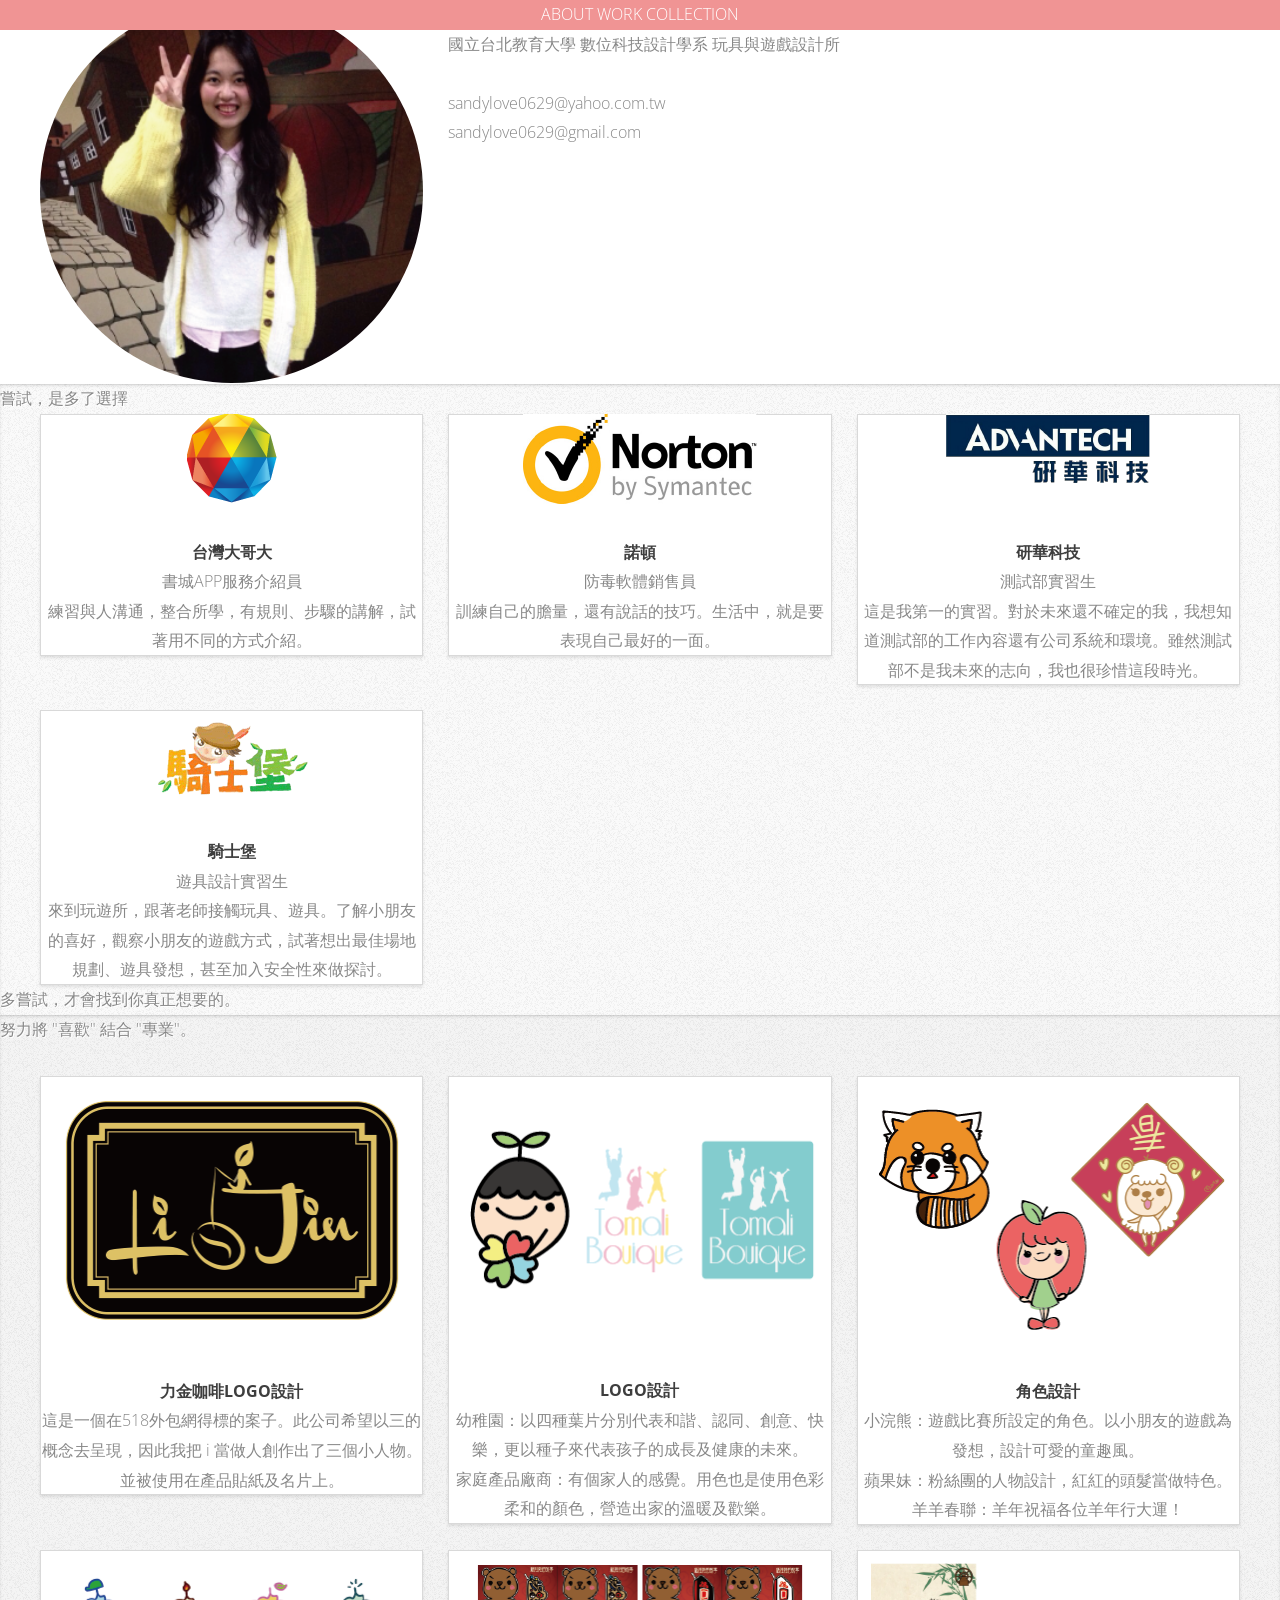
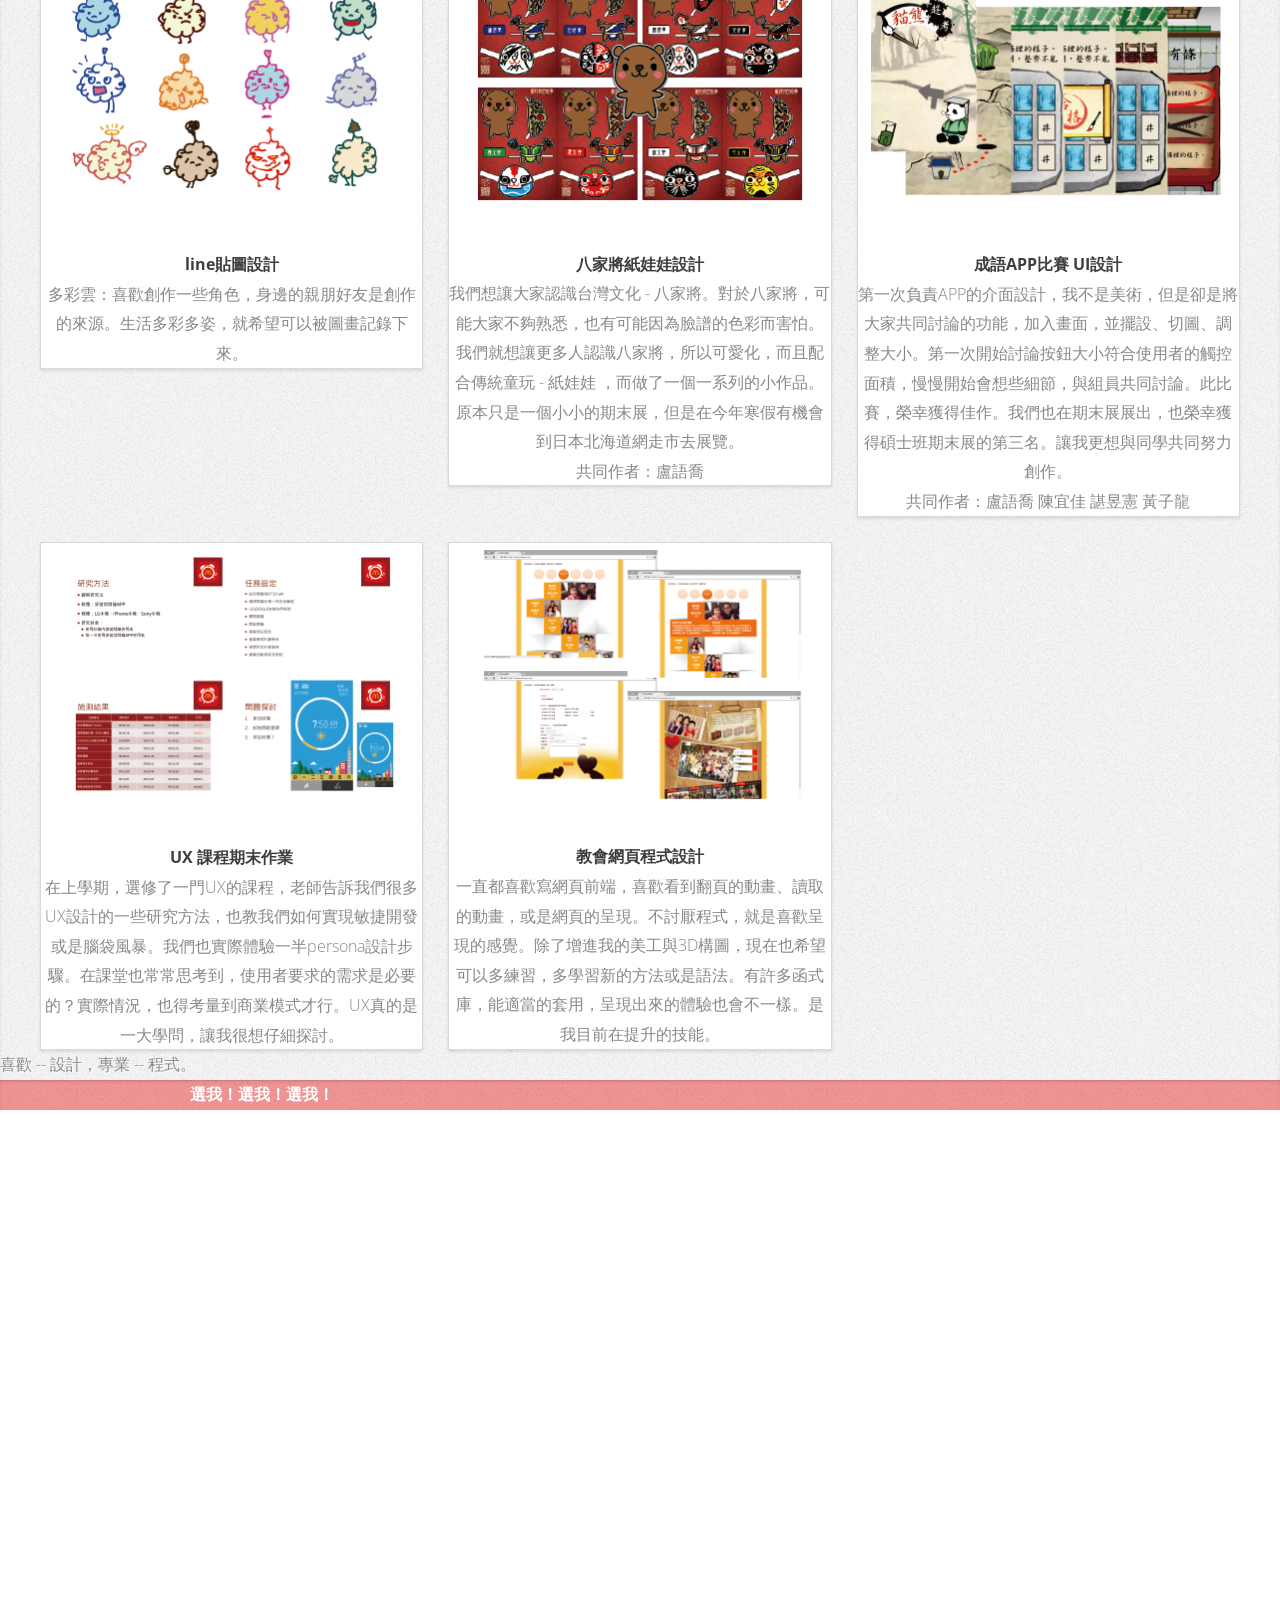
==== index.html @ 8aa45ee3 "ADD" ====
<!DOCTYPE HTML>
<!--
	Miniport by HTML5 UP
	html5up.net | @n33co
	Free for personal and commercial use under the CCA 3.0 license (html5up.net/license)
-->
<html>
	<head>
		<title>Miniport by HTML5 UP</title>
		<meta http-equiv="content-type" content="text/html; charset=utf-8" />
		<meta name="description" content="" />
		<meta name="keywords" content="" />
		<!--[if lte IE 8]><script src="css/ie/html5shiv.js"></script><![endif]-->
		<script src="js/jquery.min.js"></script>
		<script src="js/jquery.scrolly.min.js"></script>
		<script src="js/skel.min.js"></script>
		<script src="js/init.js"></script>
		<noscript>
			<link rel="stylesheet" href="css/skel.css" />
			<link rel="stylesheet" href="css/style.css" />
			<link rel="stylesheet" href="css/style-desktop.css" />
		</noscript>
		<!--[if lte IE 8]><link rel="stylesheet" href="css/ie/v8.css" /><![endif]-->
		<!--[if lte IE 9]><link rel="stylesheet" href="css/ie/v9.css" /><![endif]-->
	</head>
	<body>

		<!-- Nav -->
			<nav id="nav">
				<ul class="container">
					<li><a href="#top">ABOUT</a></li>
					<li><a href="#work">WORK</a></li>
					<li><a href="#portfolio">COLLECTION</a></li>
					<!--<li><a href="#contact">CONTACT</a></li>-->
				</ul>
			</nav>

		<!-- Home -->
			<div class="wrapper style1 first">
				<article class="container" id="top">
					<div class="row">
						<div class="4u">
							<span class="image fit"><img src="images/milky-01-01.png" alt="" /></span>
						</div>
						<div class="8u">
							<header>
								<h1 style="color:#F09494"> <strong style="color:#F09494">葉宣妤</strong> Milky</h1>
                                <p>國立台北教育大學 數位科技設計學系 玩具與遊戲設計所<br><br>sandylove0629@yahoo.com.tw<br>sandylove0629@gmail.com</p>
							</header>
							
							
						</div>
					</div>
				</article>
			</div>

		<!-- Work -->
			<div class="wrapper style2">
				<article id="work">
					<header>
                        嘗試，是多了選擇	
					</header>
					<div class="container">
						<div class="row">
							<div class="4u">
								<section class="box style1">
									<span class="icon featured"><img src="images/tm_logo.png"></span>
									<h3>台灣大哥大</h3>
									<p>書城APP服務介紹員<br>
                                    練習與人溝通，整合所學，有規則、步驟的講解，試著用不同的方式介紹。</p>
								</section>
							</div>
							<div class="4u">
								<section class="box style1">
									<span class="icon featured"><img src="images/nt_logo.png"></span>
									<h3>諾頓</h3>
									<p>防毒軟體銷售員<br>訓練自己的膽量，還有說話的技巧。生活中，就是要表現自己最好的一面。</p>
								</section>
							</div>
							<div class="4u">
								<section class="box style1">
									<span class="icon featured "><img src="images/ad_logo.png"></span>
									<h3>研華科技</h3>
									<p>測試部實習生<br>這是我第一的實習。對於未來還不確定的我，我想知道測試部的工作內容還有公司系統和環境。雖然測試部不是我未來的志向，我也很珍惜這段時光。</p>
								</section>
							</div>
                            <div class="4u">
								<section class="box style1">
									<span class="icon featured "><img src="images/cs_logo.png"></span>
									<h3>騎士堡</h3>
									<p>遊具設計實習生<br>來到玩遊所，跟著老師接觸玩具、遊具。了解小朋友的喜好，觀察小朋友的遊戲方式，試著想出最佳場地規劃、遊具發想，甚至加入安全性來做探討。</p>
								</section>
							</div>
						</div>
					</div>
					<footer>
                        多嘗試，才會找到你真正想要的。
					</footer>
				</article>
			</div>

		<!-- Portfolio -->
			<div class="wrapper style3">
				<article id="portfolio">
					<header>
						<p>努力將 "喜歡" 結合 "專業"。</p>
					</header>
					<div class="container">
						<div class="row">
							<div class="4u">
								<article class="box style2">
									<a class="image featured"><img src="images/web-01.png" alt="" /></a>
									<h3><a>力金咖啡LOGO設計</a></h3>
									<p>這是一個在518外包網得標的案子。此公司希望以三的概念去呈現，因此我把 i 當做人創作出了三個小人物。並被使用在產品貼紙及名片上。</p>
								</article>
							</div>
							<div class="4u">
								<article class="box style2">
									<a class="image featured"><img src="images/web-02.png" alt="" /></a>
									<h3><a>LOGO設計</a></h3>
									<p>幼稚園：以四種葉片分別代表和諧、認同、創意、快樂，更以種子來代表孩子的成長及健康的未來。<br>家庭產品廠商：有個家人的感覺。用色也是使用色彩柔和的顏色，營造出家的溫暖及歡樂。</p>
								</article>
							</div>
							<div class="4u">
								<article class="box style2">
									<a class="image featured"><img src="images/web-03.png" alt="" /></a>
									<h3><a>角色設計</a></h3>
									<p>小浣熊：遊戲比賽所設定的角色。以小朋友的遊戲為發想，設計可愛的童趣風。<br>蘋果妹：粉絲團的人物設計，紅紅的頭髮當做特色。<br>羊羊春聯：羊年祝福各位羊年行大運！</p>
								</article>
							</div>
						</div>
						<div class="row">
							<div class="4u">
								<article class="box style2">
									<a class="image featured"><img src="images/web-04.png" alt="" /></a>
									<h3><a>line貼圖設計</a></h3>
									<p>多彩雲：喜歡創作一些角色，身邊的親朋好友是創作的來源。生活多彩多姿，就希望可以被圖畫記錄下來。
</p>
								</article>
							</div>
							<div class="4u">
								<article class="box style2">
									<a class="image featured"><img src="images/web-05.png" alt="" /></a>
									<h3><a>八家將紙娃娃設計</a></h3>
									<p>我們想讓大家認識台灣文化 - 八家將。對於八家將，可能大家不夠熟悉，也有可能因為臉譜的色彩而害怕。我們就想讓更多人認識八家將，所以可愛化，而且配合傳統童玩 - 紙娃娃	，而做了一個一系列的小作品。原本只是一個小小的期末展，但是在今年寒假有機會到日本北海道網走市去展覽。<br>共同作者：盧語喬</p>
								</article>
							</div>
							<div class="4u">
								<article class="box style2">
									<a class="image featured"><img src="images/web-06.png" alt="" /></a>
									<h3><a>成語APP比賽 UI設計</a></h3>
									<p>第一次負責APP的介面設計，我不是美術，但是卻是將大家共同討論的功能，加入畫面，並擺設、切圖、調整大小。第一次開始討論按鈕大小符合使用者的觸控面積，慢慢開始會想些細節，與組員共同討論。此比賽，榮幸獲得佳作。我們也在期末展展出，也榮幸獲得碩士班期末展的第三名。讓我更想與同學共同努力創作。<br>共同作者：盧語喬 陳宜佳 諶昱憲 黃子龍</p>
								</article>
							</div>
                            <div class="4u">
								<article class="box style2">
									<a class="image featured"><img src="images/web-07.png" alt="" /></a>
									<h3><a>UX 課程期末作業</a></h3>
									<p>在上學期，選修了一門UX的課程，老師告訴我們很多UX設計的一些研究方法，也教我們如何實現敏捷開發或是腦袋風暴。我們也實際體驗一半persona設計步驟。在課堂也常常思考到，使用者要求的需求是必要的？實際情況，也得考量到商業模式才行。UX真的是一大學問，讓我很想仔細探討。</p>
								</article>
							</div>
                            <div class="4u">
								<article class="box style2">
									<a class="image featured"><img src="images/web-08.png" alt="" /></a>
									<h3><a>教會網頁程式設計</a></h3>
									<p>一直都喜歡寫網頁前端，喜歡看到翻頁的動畫、讀取的動畫，或是網頁的呈現。不討厭程式，就是喜歡呈現的感覺。除了增進我的美工與3D構圖，現在也希望可以多練習，多學習新的方法或是語法。有許多函式庫，能適當的套用，呈現出來的體驗也會不一樣。是我目前在提升的技能。</p>
								</article>
							</div>
						</div>
					</div>
					<footer>
						喜歡 -- 設計，專業 -- 程式。<br>
					</footer>
				</article>
			</div>

		<!-- Contact -->
			<div class="wrapper style4">
				<article id="contact" class="container 75%">
					<header>
						<h2>選我！選我！選我！</h2>
					</header>
					<div>
						
						<div class="row">
							<div class="12u">
								
							</div>
						</div>
					</div>
					<footer>
						
					</footer>
				</article>
			</div>

	</body>
</html>
---- css/skel.css ----
/* Resets (http://meyerweb.com/eric/tools/css/reset/ | v2.0 | 20110126 | License: none (public domain)) */

	html,body,div,span,applet,object,iframe,h1,h2,h3,h4,h5,h6,p,blockquote,pre,a,abbr,acronym,address,big,cite,code,del,dfn,em,img,ins,kbd,q,s,samp,small,strike,strong,sub,sup,tt,var,b,u,i,center,dl,dt,dd,ol,ul,li,fieldset,form,label,legend,table,caption,tbody,tfoot,thead,tr,th,td,article,aside,canvas,details,embed,figure,figcaption,footer,header,hgroup,menu,nav,output,ruby,section,summary,time,mark,audio,video{margin:0;padding:0;border:0;font-size:100%;font:inherit;vertical-align:baseline;}article,aside,details,figcaption,figure,footer,header,hgroup,menu,nav,section{display:block;}body{line-height:1;}ol,ul{list-style:none;}blockquote,q{quotes:none;}blockquote:before,blockquote:after,q:before,q:after{content:'';content:none;}table{border-collapse:collapse;border-spacing:0;}body{-webkit-text-size-adjust:none}

/* Box Model */

	*, *:before, *:after {
		-moz-box-sizing: border-box;
		-webkit-box-sizing: border-box;
		box-sizing: border-box;
	}

/* Container */

	.container {
		margin-left: auto;
		margin-right: auto;

		/* width: (containers) */
		width: 1200px;
	}

	/* Modifiers */

		/* 125% */
			.container.\31 25\25 {
				width: 100%;

				/* max-width: (containers * 1.25) */
				max-width: 1500px;

				/* min-width: (containers) */
				min-width: 1200px;
			}

		/* 75% */
			.container.\37 5\25 {

				/* width: (containers * 0.75) */
				width: 900px;

			}

		/* 50% */
			.container.\35 0\25 {

				/* width: (containers * 0.50) */
				width: 600px;

			}

		/* 25% */
			.container.\32 5\25 {

				/* width: (containers * 0.25) */
				width: 300px;

			}

/* Grid */

	.row {
		border-bottom: solid 1px transparent;
	}

	.row > * {
		float: left;
	}

	.row:after, .row:before {
		content: '';
		display: block;
		clear: both;
		height: 0;
	}

	.row.uniform > * > :first-child {
		margin-top: 0;
	}

	.row.uniform > * > :last-child {
		margin-bottom: 0;
	}

	/* Gutters */

		/* Normal */

			.row > * {
				/* padding: (gutters.horizontal) 0 0 (gutters.vertical) */
				padding: 40px 0 0 40px;
			}

			.row {
				/* margin: -(gutters.horizontal) 0 -1px -(gutters.vertical) */
				margin: -40px 0 -1px -40px;
			}

			.row.uniform > * {
				/* padding: (gutters.vertical) 0 0 (gutters.vertical) */
				padding: 40px 0 0 40px;
			}

			.row.uniform {
				/* margin: -(gutters.vertical) 0 -1px -(gutters.vertical) */
				margin: -40px 0 -1px -40px;
			}

		/* 200% */

			.row.\32 00\25 > * {
				/* padding: (gutters.horizontal) 0 0 (gutters.vertical) */
				padding: 80px 0 0 80px;
			}

			.row.\32 00\25 {
				/* margin: -(gutters.horizontal) 0 -1px -(gutters.vertical) */
				margin: -80px 0 -1px -80px;
			}

			.row.uniform.\32 00\25 > * {
				/* padding: (gutters.vertical) 0 0 (gutters.vertical) */
				padding: 80px 0 0 80px;
			}

			.row.uniform.\32 00\25 {
				/* margin: -(gutters.vertical) 0 -1px -(gutters.vertical) */
				margin: -80px 0 -1px -80px;
			}

		/* 150% */

			.row.\31 50\25 > * {
				/* padding: (gutters.horizontal) 0 0 (gutters.vertical) */
				padding: 60px 0 0 60px;
			}

			.row.\31 50\25 {
				/* margin: -(gutters.horizontal) 0 -1px -(gutters.vertical) */
				margin: -60px 0 -1px -60px;
			}

			.row.uniform.\31 50\25 > * {
				/* padding: (gutters.vertical) 0 0 (gutters.vertical) */
				padding: 60px 0 0 60px;
			}

			.row.uniform.\31 50\25 {
				/* margin: -(gutters.vertical) 0 -1px -(gutters.vertical) */
				margin: -60px 0 -1px -60px;
			}

		/* 50% */

			.row.\35 0\25 > * {
				/* padding: (gutters.horizontal) 0 0 (gutters.vertical) */
				padding: 20px 0 0 20px;
			}

			.row.\35 0\25 {
				/* margin: -(gutters.horizontal) 0 -1px -(gutters.vertical) */
				margin: -20px 0 -1px -20px;
			}

			.row.uniform.\35 0\25 > * {
				/* padding: (gutters.vertical) 0 0 (gutters.vertical) */
				padding: 20px 0 0 20px;
			}

			.row.uniform.\35 0\25 {
				/* margin: -(gutters.vertical) 0 -1px -(gutters.vertical) */
				margin: -20px 0 -1px -20px;
			}

		/* 25% */

			.row.\32 5\25 > * {
				/* padding: (gutters.horizontal) 0 0 (gutters.vertical) */
				padding: 10px 0 0 10px;
			}

			.row.\32 5\25 {
				/* margin: -(gutters.horizontal) 0 -1px -(gutters.vertical) */
				margin: -10px 0 -1px -10px;
			}

			.row.uniform.\32 5\25 > * {
				/* padding: (gutters.vertical) 0 0 (gutters.vertical) */
				padding: 10px 0 0 10px;
			}

			.row.uniform.\32 5\25 {
				/* margin: -(gutters.vertical) 0 -1px -(gutters.vertical) */
				margin: -10px 0 -1px -10px;
			}

		/* 0% */

			.row.\30 \25 > * {
				padding: 0;
			}

			.row.\30 \25 {
				margin: 0 0 -1px 0;
			}

	/* Cells */

		.\31 2u, .\31 2u\24 { width: 100%; clear: none; margin-left: 0; }
		.\31 1u, .\31 1u\24 { width: 91.6666666667%; clear: none; margin-left: 0; }
		.\31 0u, .\31 0u\24 { width: 83.3333333333%; clear: none; margin-left: 0; }
		.\39 u, .\39 u\24 { width: 75%; clear: none; margin-left: 0; }
		.\38 u, .\38 u\24 { width: 66.6666666667%; clear: none; margin-left: 0; }
		.\37 u, .\37 u\24 { width: 58.3333333333%; clear: none; margin-left: 0; }
		.\36 u, .\36 u\24 { width: 50%; clear: none; margin-left: 0; }
		.\35 u, .\35 u\24 { width: 41.6666666667%; clear: none; margin-left: 0; }
		.\34 u, .\34 u\24 { width: 33.3333333333%; clear: none; margin-left: 0; }
		.\33 u, .\33 u\24 { width: 25%; clear: none; margin-left: 0; }
		.\32 u, .\32 u\24 { width: 16.6666666667%; clear: none; margin-left: 0; }
		.\31 u, .\31 u\24 { width: 8.3333333333%; clear: none; margin-left: 0; }

		.\31 2u\24 + *,
		.\31 1u\24 + *,
		.\31 0u\24 + *,
		.\39 u\24 + *,
		.\38 u\24 + *,
		.\37 u\24 + *,
		.\36 u\24 + *,
		.\35 u\24 + *,
		.\34 u\24 + *,
		.\33 u\24 + *,
		.\32 u\24 + *,
		.\31 u\24 + * {
			clear: left;
		}

		.\-11u { margin-left: 91.6666666667% }
		.\-10u { margin-left: 83.3333333333% }
		.\-9u { margin-left: 75% }
		.\-8u { margin-left: 66.6666666667% }
		.\-7u { margin-left: 58.3333333333% }
		.\-6u { margin-left: 50% }
		.\-5u { margin-left: 41.6666666667% }
		.\-4u { margin-left: 33.3333333333% }
		.\-3u { margin-left: 25% }
		.\-2u { margin-left: 16.6666666667% }
		.\-1u { margin-left: 8.3333333333% }
---- css/style-desktop.css ----
/*
	Miniport by HTML5 UP
	html5up.net | @n33co
	Free for personal and commercial use under the CCA 3.0 license (html5up.net/license)
*/

/*********************************************************************************/
/* Basic                                                                         */
/*********************************************************************************/

	body,input,textarea,select
	{
		font-size: 13pt;
	}

	h1
	{
		font-size: 3.25em;
		letter-spacing: -0.025em;
	}

	h2
	{
		font-size: 2em;
		letter-spacing: -0.015em;
	}
	
	h3
	{
		font-size: 1.5em;
		letter-spacing: -0.015em;
	}

	h1, h2, h3, h4, h5, h6
	{
		margin: 0 0 0.75em 0;
	}

	header
	{
		margin: 0 0 3em 0;
	}
	
		header > p
		{
			font-size: 1.25em;
			margin: 0;
		}

	footer
	{
		margin: 3em 0 0 0;
	}
	
		footer > p
		{
			font-size: 1.25em;
		}
	
	/* Form */
	
		form
		{
		}
		
			form .button
			{
				margin: 0 0.5em 0 0.5em;
			}

	/* Button */
	
		input[type="button"],
		input[type="submit"],
		input[type="reset"],
		.button
		{
			padding: 1em 2.35em 1em 2.35em;
			font-size: 1.1em;
		}

			input[type="button"].big,
			input[type="submit"].big,
			input[type="reset"].big,
			.button.big
			{
				font-size: 1.5em;
				letter-spacing: -0.025em;
			}

	/* Box */

		.box
		{
			padding: 2em;
		}

			.box.style1
			{
				padding: 3em 2em 3.5em 2em;
			}

				.box.style1 h3
				{
					margin-bottom: 0.5em;
				}

			.box.style2
			{
			}

				.box.style2 h3
				{
					margin-bottom: 0.25em;
				}

				.box.style2 .image
				{
					position: relative;
					left: 2em;
					top: 2em;
					margin: -4em 0 4em -4em;
					width: auto;
				}

/*********************************************************************************/
/* Wrappers                                                                      */
/*********************************************************************************/

	.wrapper
	{
		padding: 8em 0 8em 0;
		text-align: center;
	}
	
		.wrapper.first
		{
			padding-top: 12em;
		}

/*********************************************************************************/
/* Nav                                                                           */
/*********************************************************************************/

	#nav
	{
	}

		#nav a:hover
		{
			background: #383838;
		}
		
		#nav a:active
		{
			background: #484848;
		}
	
		#nav a
		{
			padding: 0.2em 1em 0.2em 1em;
			margin: 0.6em 0.2em 0.6em 0.2em;
			font-weight: 600;
			border-radius: 8px;
			-moz-transition: background-color .2s ease-in-out;
			-webkit-transition: background-color .2s ease-in-out;
			-o-transition: background-color .2s ease-in-out;
			-ms-transition: background-color .2s ease-in-out;
			transition: background-color .2s ease-in-out;
			color: #fff;
		}
		
/*********************************************************************************/
/* Articles                                                                      */
/*********************************************************************************/

	#top
	{
		text-align: left;
	}

		#top .image
		{
			width: 20em;
			height: 20em;
			margin: 0;
		}

		#top h1
		{
			margin-top: 0.35em;
		}
	
		#top p
		{
			font-size: 1.5em;
			line-height: 1.75em;
		}
		
	#contact
	{
	}
	
		#contact footer
		{
			font-size: 0.9em;
		}
		
/*********************************************************************************/
/* Copyright                                                                     */
/*********************************************************************************/

	#copyright
	{
		font-size: 1em;
		line-height: 1em;
	}

		#copyright li
		{
			display: inline-block;
			border-left: solid 1px rgba(0,0,0,0.5);
			box-shadow: -1px 0px 0px 0px rgba(255,255,255,0.1);
			padding: 0 0 0 1em;
			margin: 0 0 0 1em;
		}
		
		#copyright li:first-child
		{
			border: 0;
			box-shadow: none;
			padding-left: 0;
			margin-left: 0;
		}
---- css/ie/v8.css ----
/*
	Miniport by HTML5 UP
	html5up.net | @n33co
	Free for personal and commercial use under the CCA 3.0 license (html5up.net/license)
*/

/*********************************************************************************/
/* Basic                                                                         */
/*********************************************************************************/

	form input[type=text],
	form input[type=password],
	form select,
	form textarea,
	input[type="button"],
	input[type="submit"],
	input[type="reset"],
	.button,
	#top .image,
	#top .image img,
	#nav a
	{
		position: relative;
		-ms-behavior: url('css/ie/PIE.htc');
	}

	/* Section/Article */
	
		section > .last-child,
		article > .last-child
		{
			margin-bottom: 0;
		}

		section.last-child,
		article.last-child
		{
			margin-bottom: 0;
		}
		
	/* Box */

		.box
		{
			border: solid 1px #ddd;
		}

	/* List */

		ul.social li a
		{
			position: relative;
			top: 0 !important;
			overflow: hidden;
			-ms-behavior: url('css/ie/PIE.htc');
		}

			ul.social li a:before
			{
				background: none;
			}

/*********************************************************************************/
/* Wrappers                                                                      */
/*********************************************************************************/

	.wrapper
	{
		border-top: solid 1px #ddd;
	}
---- css/ie/v9.css ----
/*
	Miniport by HTML5 UP
	html5up.net | @n33co
	Free for personal and commercial use under the CCA 3.0 license (html5up.net/license)
*/

/*********************************************************************************/
/* Basic                                                                         */
/*********************************************************************************/

	/* Button */

		input[type="button"],
		input[type="submit"],
		input[type="reset"],
		.button
		{
			background-image: url('images/grad0-20.svg');
		}
		
	/* List */

		ul
		{
		}

			ul.social
			{
			}
			
				ul.social li a:before
				{
					background-image: url('images/grad0-20.svg');
				}
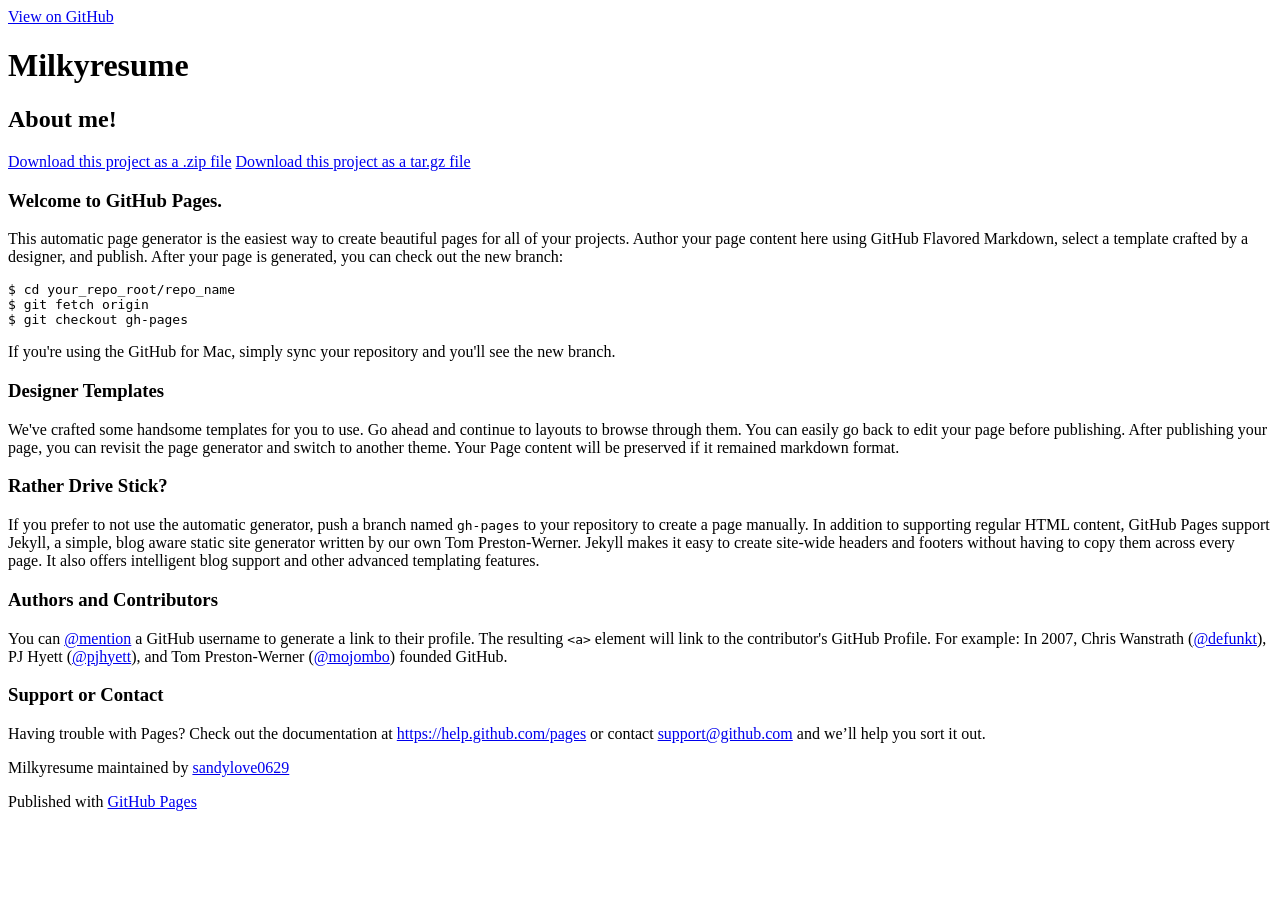
==== commit 89738533: "Create gh-pages branch via GitHub" ====
--- a/index.html
+++ b/index.html
@@ -1,198 +1,79 @@
-<!DOCTYPE HTML>
-<!--
-	Miniport by HTML5 UP
-	html5up.net | @n33co
-	Free for personal and commercial use under the CCA 3.0 license (html5up.net/license)
--->
-<html>
-	<head>
-		<title>Miniport by HTML5 UP</title>
-		<meta http-equiv="content-type" content="text/html; charset=utf-8" />
-		<meta name="description" content="" />
-		<meta name="keywords" content="" />
-		<!--[if lte IE 8]><script src="css/ie/html5shiv.js"></script><![endif]-->
-		<script src="js/jquery.min.js"></script>
-		<script src="js/jquery.scrolly.min.js"></script>
-		<script src="js/skel.min.js"></script>
-		<script src="js/init.js"></script>
-		<noscript>
-			<link rel="stylesheet" href="css/skel.css" />
-			<link rel="stylesheet" href="css/style.css" />
-			<link rel="stylesheet" href="css/style-desktop.css" />
-		</noscript>
-		<!--[if lte IE 8]><link rel="stylesheet" href="css/ie/v8.css" /><![endif]-->
-		<!--[if lte IE 9]><link rel="stylesheet" href="css/ie/v9.css" /><![endif]-->
-	</head>
-	<body>
-
-		<!-- Nav -->
-			<nav id="nav">
-				<ul class="container">
-					<li><a href="#top">ABOUT</a></li>
-					<li><a href="#work">WORK</a></li>
-					<li><a href="#portfolio">COLLECTION</a></li>
-					<!--<li><a href="#contact">CONTACT</a></li>-->
-				</ul>
-			</nav>
-
-		<!-- Home -->
-			<div class="wrapper style1 first">
-				<article class="container" id="top">
-					<div class="row">
-						<div class="4u">
-							<span class="image fit"><img src="images/milky-01-01.png" alt="" /></span>
-						</div>
-						<div class="8u">
-							<header>
-								<h1 style="color:#F09494"> <strong style="color:#F09494">葉宣妤</strong> Milky</h1>
-                                <p>國立台北教育大學 數位科技設計學系 玩具與遊戲設計所<br><br>sandylove0629@yahoo.com.tw<br>sandylove0629@gmail.com</p>
-							</header>
-							
-							
-						</div>
-					</div>
-				</article>
-			</div>
-
-		<!-- Work -->
-			<div class="wrapper style2">
-				<article id="work">
-					<header>
-                        嘗試，是多了選擇	
-					</header>
-					<div class="container">
-						<div class="row">
-							<div class="4u">
-								<section class="box style1">
-									<span class="icon featured"><img src="images/tm_logo.png"></span>
-									<h3>台灣大哥大</h3>
-									<p>書城APP服務介紹員<br>
-                                    練習與人溝通，整合所學，有規則、步驟的講解，試著用不同的方式介紹。</p>
-								</section>
-							</div>
-							<div class="4u">
-								<section class="box style1">
-									<span class="icon featured"><img src="images/nt_logo.png"></span>
-									<h3>諾頓</h3>
-									<p>防毒軟體銷售員<br>訓練自己的膽量，還有說話的技巧。生活中，就是要表現自己最好的一面。</p>
-								</section>
-							</div>
-							<div class="4u">
-								<section class="box style1">
-									<span class="icon featured "><img src="images/ad_logo.png"></span>
-									<h3>研華科技</h3>
-									<p>測試部實習生<br>這是我第一的實習。對於未來還不確定的我，我想知道測試部的工作內容還有公司系統和環境。雖然測試部不是我未來的志向，我也很珍惜這段時光。</p>
-								</section>
-							</div>
-                            <div class="4u">
-								<section class="box style1">
-									<span class="icon featured "><img src="images/cs_logo.png"></span>
-									<h3>騎士堡</h3>
-									<p>遊具設計實習生<br>來到玩遊所，跟著老師接觸玩具、遊具。了解小朋友的喜好，觀察小朋友的遊戲方式，試著想出最佳場地規劃、遊具發想，甚至加入安全性來做探討。</p>
-								</section>
-							</div>
-						</div>
-					</div>
-					<footer>
-                        多嘗試，才會找到你真正想要的。
-					</footer>
-				</article>
-			</div>
-
-		<!-- Portfolio -->
-			<div class="wrapper style3">
-				<article id="portfolio">
-					<header>
-						<p>努力將 "喜歡" 結合 "專業"。</p>
-					</header>
-					<div class="container">
-						<div class="row">
-							<div class="4u">
-								<article class="box style2">
-									<a class="image featured"><img src="images/web-01.png" alt="" /></a>
-									<h3><a>力金咖啡LOGO設計</a></h3>
-									<p>這是一個在518外包網得標的案子。此公司希望以三的概念去呈現，因此我把 i 當做人創作出了三個小人物。並被使用在產品貼紙及名片上。</p>
-								</article>
-							</div>
-							<div class="4u">
-								<article class="box style2">
-									<a class="image featured"><img src="images/web-02.png" alt="" /></a>
-									<h3><a>LOGO設計</a></h3>
-									<p>幼稚園：以四種葉片分別代表和諧、認同、創意、快樂，更以種子來代表孩子的成長及健康的未來。<br>家庭產品廠商：有個家人的感覺。用色也是使用色彩柔和的顏色，營造出家的溫暖及歡樂。</p>
-								</article>
-							</div>
-							<div class="4u">
-								<article class="box style2">
-									<a class="image featured"><img src="images/web-03.png" alt="" /></a>
-									<h3><a>角色設計</a></h3>
-									<p>小浣熊：遊戲比賽所設定的角色。以小朋友的遊戲為發想，設計可愛的童趣風。<br>蘋果妹：粉絲團的人物設計，紅紅的頭髮當做特色。<br>羊羊春聯：羊年祝福各位羊年行大運！</p>
-								</article>
-							</div>
-						</div>
-						<div class="row">
-							<div class="4u">
-								<article class="box style2">
-									<a class="image featured"><img src="images/web-04.png" alt="" /></a>
-									<h3><a>line貼圖設計</a></h3>
-									<p>多彩雲：喜歡創作一些角色，身邊的親朋好友是創作的來源。生活多彩多姿，就希望可以被圖畫記錄下來。
-</p>
-								</article>
-							</div>
-							<div class="4u">
-								<article class="box style2">
-									<a class="image featured"><img src="images/web-05.png" alt="" /></a>
-									<h3><a>八家將紙娃娃設計</a></h3>
-									<p>我們想讓大家認識台灣文化 - 八家將。對於八家將，可能大家不夠熟悉，也有可能因為臉譜的色彩而害怕。我們就想讓更多人認識八家將，所以可愛化，而且配合傳統童玩 - 紙娃娃	，而做了一個一系列的小作品。原本只是一個小小的期末展，但是在今年寒假有機會到日本北海道網走市去展覽。<br>共同作者：盧語喬</p>
-								</article>
-							</div>
-							<div class="4u">
-								<article class="box style2">
-									<a class="image featured"><img src="images/web-06.png" alt="" /></a>
-									<h3><a>成語APP比賽 UI設計</a></h3>
-									<p>第一次負責APP的介面設計，我不是美術，但是卻是將大家共同討論的功能，加入畫面，並擺設、切圖、調整大小。第一次開始討論按鈕大小符合使用者的觸控面積，慢慢開始會想些細節，與組員共同討論。此比賽，榮幸獲得佳作。我們也在期末展展出，也榮幸獲得碩士班期末展的第三名。讓我更想與同學共同努力創作。<br>共同作者：盧語喬 陳宜佳 諶昱憲 黃子龍</p>
-								</article>
-							</div>
-                            <div class="4u">
-								<article class="box style2">
-									<a class="image featured"><img src="images/web-07.png" alt="" /></a>
-									<h3><a>UX 課程期末作業</a></h3>
-									<p>在上學期，選修了一門UX的課程，老師告訴我們很多UX設計的一些研究方法，也教我們如何實現敏捷開發或是腦袋風暴。我們也實際體驗一半persona設計步驟。在課堂也常常思考到，使用者要求的需求是必要的？實際情況，也得考量到商業模式才行。UX真的是一大學問，讓我很想仔細探討。</p>
-								</article>
-							</div>
-                            <div class="4u">
-								<article class="box style2">
-									<a class="image featured"><img src="images/web-08.png" alt="" /></a>
-									<h3><a>教會網頁程式設計</a></h3>
-									<p>一直都喜歡寫網頁前端，喜歡看到翻頁的動畫、讀取的動畫，或是網頁的呈現。不討厭程式，就是喜歡呈現的感覺。除了增進我的美工與3D構圖，現在也希望可以多練習，多學習新的方法或是語法。有許多函式庫，能適當的套用，呈現出來的體驗也會不一樣。是我目前在提升的技能。</p>
-								</article>
-							</div>
-						</div>
-					</div>
-					<footer>
-						喜歡 -- 設計，專業 -- 程式。<br>
-					</footer>
-				</article>
-			</div>
-
-		<!-- Contact -->
-			<div class="wrapper style4">
-				<article id="contact" class="container 75%">
-					<header>
-						<h2>選我！選我！選我！</h2>
-					</header>
-					<div>
-						
-						<div class="row">
-							<div class="12u">
-								
-							</div>
-						</div>
-					</div>
-					<footer>
-						
-					</footer>
-				</article>
-			</div>
-
-	</body>
-</html>+<!DOCTYPE html>
+<html>
+
+  <head>
+    <meta charset='utf-8'>
+    <meta http-equiv="X-UA-Compatible" content="chrome=1">
+    <meta name="description" content="Milkyresume : About me!">
+
+    <link rel="stylesheet" type="text/css" media="screen" href="stylesheets/stylesheet.css">
+
+    <title>Milkyresume</title>
+  </head>
+
+  <body>
+
+    <!-- HEADER -->
+    <div id="header_wrap" class="outer">
+        <header class="inner">
+          <a id="forkme_banner" href="https://github.com/sandylove0629/MilkyResume">View on GitHub</a>
+
+          <h1 id="project_title">Milkyresume</h1>
+          <h2 id="project_tagline">About me!</h2>
+
+            <section id="downloads">
+              <a class="zip_download_link" href="https://github.com/sandylove0629/MilkyResume/zipball/master">Download this project as a .zip file</a>
+              <a class="tar_download_link" href="https://github.com/sandylove0629/MilkyResume/tarball/master">Download this project as a tar.gz file</a>
+            </section>
+        </header>
+    </div>
+
+    <!-- MAIN CONTENT -->
+    <div id="main_content_wrap" class="outer">
+      <section id="main_content" class="inner">
+        <h3>
+<a id="welcome-to-github-pages" class="anchor" href="#welcome-to-github-pages" aria-hidden="true"><span class="octicon octicon-link"></span></a>Welcome to GitHub Pages.</h3>
+
+<p>This automatic page generator is the easiest way to create beautiful pages for all of your projects. Author your page content here using GitHub Flavored Markdown, select a template crafted by a designer, and publish. After your page is generated, you can check out the new branch:</p>
+
+<pre><code>$ cd your_repo_root/repo_name
+$ git fetch origin
+$ git checkout gh-pages
+</code></pre>
+
+<p>If you're using the GitHub for Mac, simply sync your repository and you'll see the new branch.</p>
+
+<h3>
+<a id="designer-templates" class="anchor" href="#designer-templates" aria-hidden="true"><span class="octicon octicon-link"></span></a>Designer Templates</h3>
+
+<p>We've crafted some handsome templates for you to use. Go ahead and continue to layouts to browse through them. You can easily go back to edit your page before publishing. After publishing your page, you can revisit the page generator and switch to another theme. Your Page content will be preserved if it remained markdown format.</p>
+
+<h3>
+<a id="rather-drive-stick" class="anchor" href="#rather-drive-stick" aria-hidden="true"><span class="octicon octicon-link"></span></a>Rather Drive Stick?</h3>
+
+<p>If you prefer to not use the automatic generator, push a branch named <code>gh-pages</code> to your repository to create a page manually. In addition to supporting regular HTML content, GitHub Pages support Jekyll, a simple, blog aware static site generator written by our own Tom Preston-Werner. Jekyll makes it easy to create site-wide headers and footers without having to copy them across every page. It also offers intelligent blog support and other advanced templating features.</p>
+
+<h3>
+<a id="authors-and-contributors" class="anchor" href="#authors-and-contributors" aria-hidden="true"><span class="octicon octicon-link"></span></a>Authors and Contributors</h3>
+
+<p>You can <a href="https://github.com/blog/821" class="user-mention">@mention</a> a GitHub username to generate a link to their profile. The resulting <code>&lt;a&gt;</code> element will link to the contributor's GitHub Profile. For example: In 2007, Chris Wanstrath (<a href="https://github.com/defunkt" class="user-mention">@defunkt</a>), PJ Hyett (<a href="https://github.com/pjhyett" class="user-mention">@pjhyett</a>), and Tom Preston-Werner (<a href="https://github.com/mojombo" class="user-mention">@mojombo</a>) founded GitHub.</p>
+
+<h3>
+<a id="support-or-contact" class="anchor" href="#support-or-contact" aria-hidden="true"><span class="octicon octicon-link"></span></a>Support or Contact</h3>
+
+<p>Having trouble with Pages? Check out the documentation at <a href="https://help.github.com/pages">https://help.github.com/pages</a> or contact <a href="mailto:support@github.com">support@github.com</a> and we’ll help you sort it out.</p>
+      </section>
+    </div>
+
+    <!-- FOOTER  -->
+    <div id="footer_wrap" class="outer">
+      <footer class="inner">
+        <p class="copyright">Milkyresume maintained by <a href="https://github.com/sandylove0629">sandylove0629</a></p>
+        <p>Published with <a href="https://pages.github.com">GitHub Pages</a></p>
+      </footer>
+    </div>
+
+    
+
+  </body>
+</html>
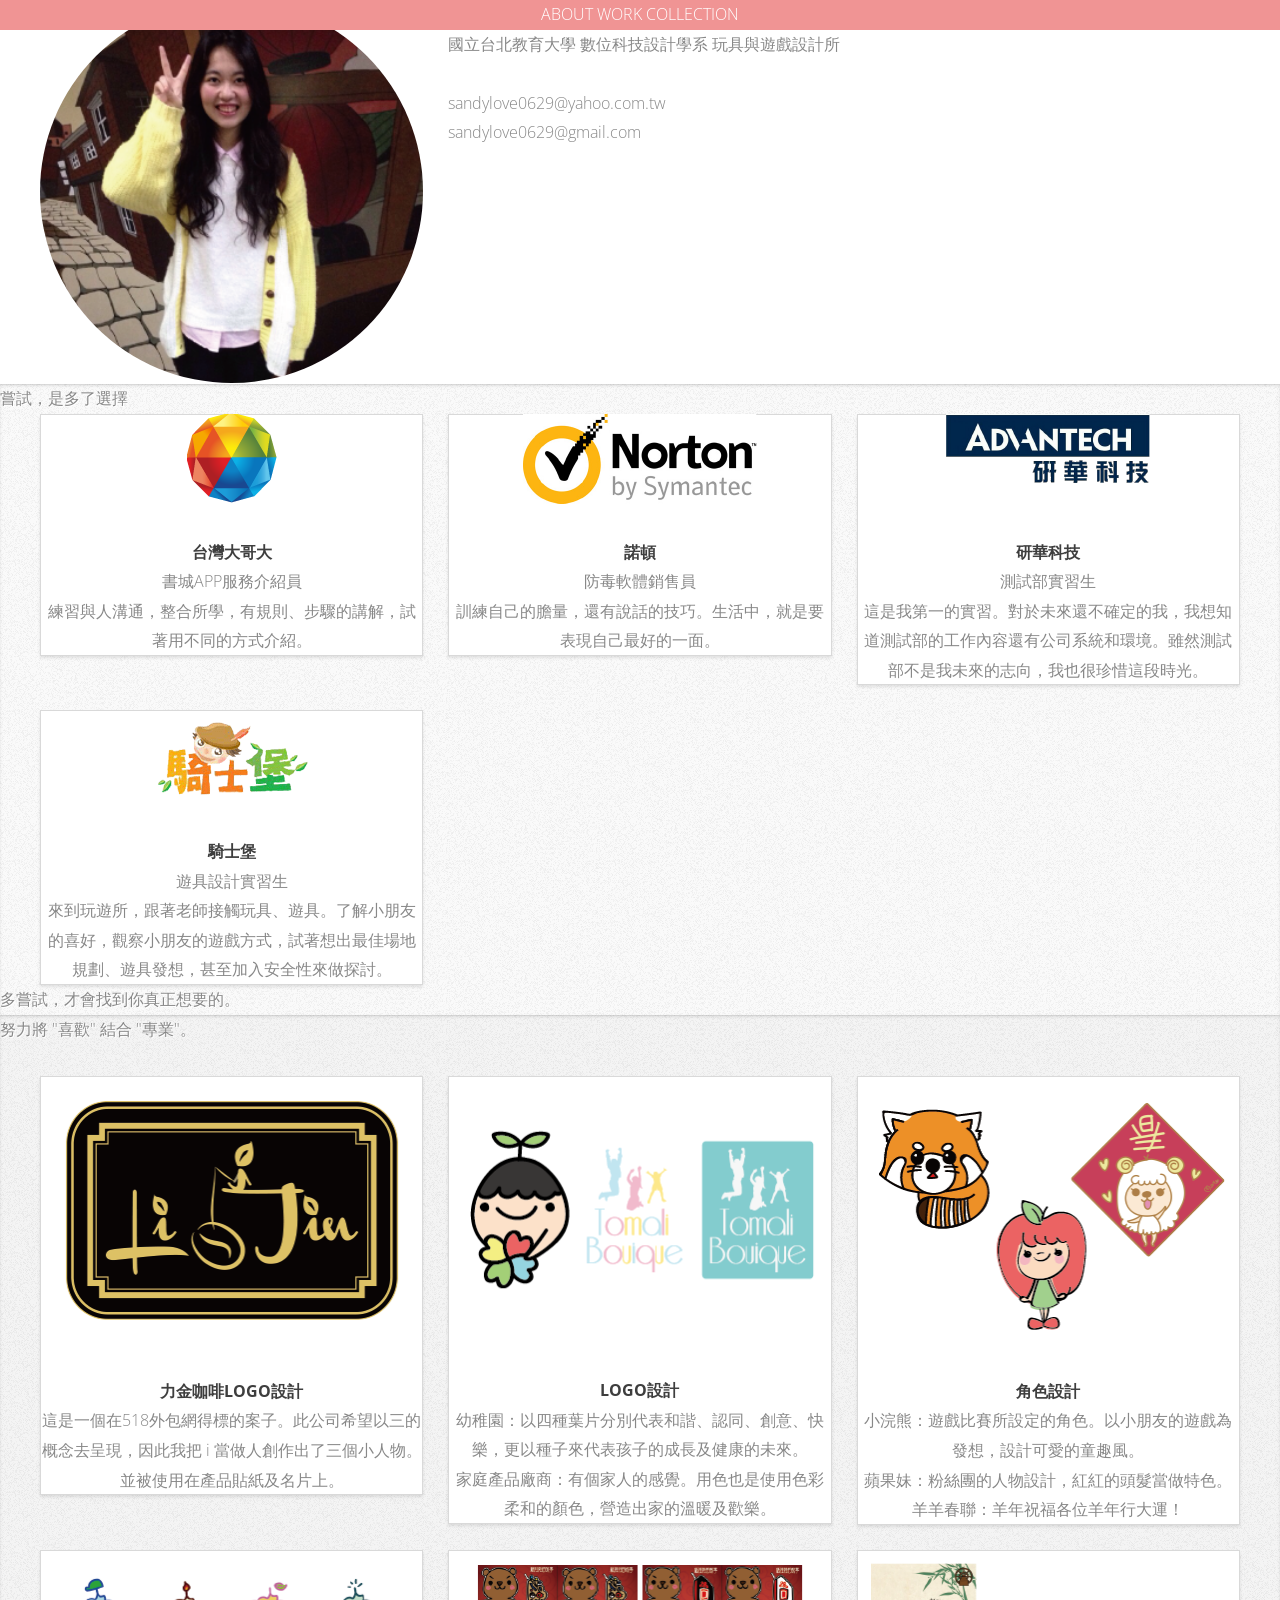
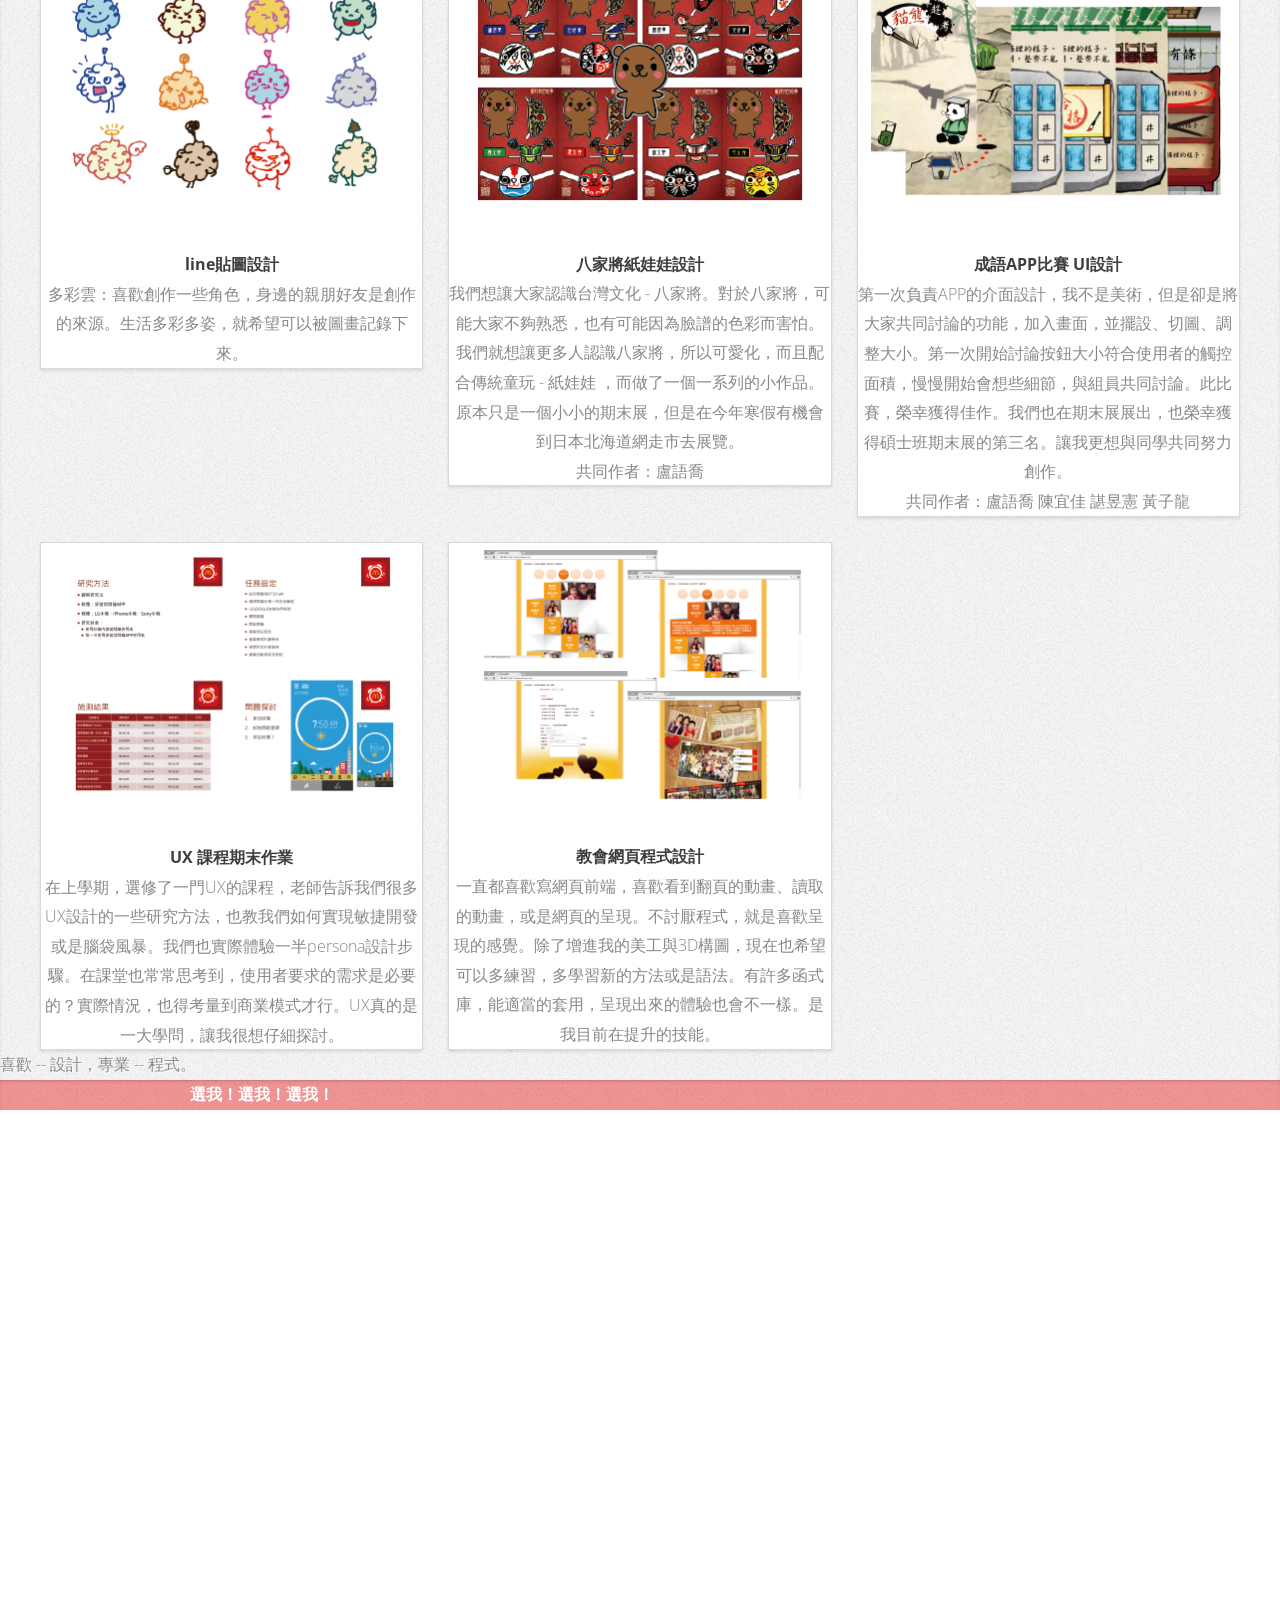
==== commit fe52feb6: "ADD" ====
--- a/index.html
+++ b/index.html
@@ -1,79 +1,198 @@
-<!DOCTYPE html>
-<html>
-
-  <head>
-    <meta charset='utf-8'>
-    <meta http-equiv="X-UA-Compatible" content="chrome=1">
-    <meta name="description" content="Milkyresume : About me!">
-
-    <link rel="stylesheet" type="text/css" media="screen" href="stylesheets/stylesheet.css">
-
-    <title>Milkyresume</title>
-  </head>
-
-  <body>
-
-    <!-- HEADER -->
-    <div id="header_wrap" class="outer">
-        <header class="inner">
-          <a id="forkme_banner" href="https://github.com/sandylove0629/MilkyResume">View on GitHub</a>
-
-          <h1 id="project_title">Milkyresume</h1>
-          <h2 id="project_tagline">About me!</h2>
-
-            <section id="downloads">
-              <a class="zip_download_link" href="https://github.com/sandylove0629/MilkyResume/zipball/master">Download this project as a .zip file</a>
-              <a class="tar_download_link" href="https://github.com/sandylove0629/MilkyResume/tarball/master">Download this project as a tar.gz file</a>
-            </section>
-        </header>
-    </div>
-
-    <!-- MAIN CONTENT -->
-    <div id="main_content_wrap" class="outer">
-      <section id="main_content" class="inner">
-        <h3>
-<a id="welcome-to-github-pages" class="anchor" href="#welcome-to-github-pages" aria-hidden="true"><span class="octicon octicon-link"></span></a>Welcome to GitHub Pages.</h3>
-
-<p>This automatic page generator is the easiest way to create beautiful pages for all of your projects. Author your page content here using GitHub Flavored Markdown, select a template crafted by a designer, and publish. After your page is generated, you can check out the new branch:</p>
-
-<pre><code>$ cd your_repo_root/repo_name
-$ git fetch origin
-$ git checkout gh-pages
-</code></pre>
-
-<p>If you're using the GitHub for Mac, simply sync your repository and you'll see the new branch.</p>
-
-<h3>
-<a id="designer-templates" class="anchor" href="#designer-templates" aria-hidden="true"><span class="octicon octicon-link"></span></a>Designer Templates</h3>
-
-<p>We've crafted some handsome templates for you to use. Go ahead and continue to layouts to browse through them. You can easily go back to edit your page before publishing. After publishing your page, you can revisit the page generator and switch to another theme. Your Page content will be preserved if it remained markdown format.</p>
-
-<h3>
-<a id="rather-drive-stick" class="anchor" href="#rather-drive-stick" aria-hidden="true"><span class="octicon octicon-link"></span></a>Rather Drive Stick?</h3>
-
-<p>If you prefer to not use the automatic generator, push a branch named <code>gh-pages</code> to your repository to create a page manually. In addition to supporting regular HTML content, GitHub Pages support Jekyll, a simple, blog aware static site generator written by our own Tom Preston-Werner. Jekyll makes it easy to create site-wide headers and footers without having to copy them across every page. It also offers intelligent blog support and other advanced templating features.</p>
-
-<h3>
-<a id="authors-and-contributors" class="anchor" href="#authors-and-contributors" aria-hidden="true"><span class="octicon octicon-link"></span></a>Authors and Contributors</h3>
-
-<p>You can <a href="https://github.com/blog/821" class="user-mention">@mention</a> a GitHub username to generate a link to their profile. The resulting <code>&lt;a&gt;</code> element will link to the contributor's GitHub Profile. For example: In 2007, Chris Wanstrath (<a href="https://github.com/defunkt" class="user-mention">@defunkt</a>), PJ Hyett (<a href="https://github.com/pjhyett" class="user-mention">@pjhyett</a>), and Tom Preston-Werner (<a href="https://github.com/mojombo" class="user-mention">@mojombo</a>) founded GitHub.</p>
-
-<h3>
-<a id="support-or-contact" class="anchor" href="#support-or-contact" aria-hidden="true"><span class="octicon octicon-link"></span></a>Support or Contact</h3>
-
-<p>Having trouble with Pages? Check out the documentation at <a href="https://help.github.com/pages">https://help.github.com/pages</a> or contact <a href="mailto:support@github.com">support@github.com</a> and we’ll help you sort it out.</p>
-      </section>
-    </div>
-
-    <!-- FOOTER  -->
-    <div id="footer_wrap" class="outer">
-      <footer class="inner">
-        <p class="copyright">Milkyresume maintained by <a href="https://github.com/sandylove0629">sandylove0629</a></p>
-        <p>Published with <a href="https://pages.github.com">GitHub Pages</a></p>
-      </footer>
-    </div>
-
-    
-
-  </body>
-</html>
+<!DOCTYPE HTML>
+<!--
+	Miniport by HTML5 UP
+	html5up.net | @n33co
+	Free for personal and commercial use under the CCA 3.0 license (html5up.net/license)
+-->
+<html>
+	<head>
+		<title>Miniport by HTML5 UP</title>
+		<meta http-equiv="content-type" content="text/html; charset=utf-8" />
+		<meta name="description" content="" />
+		<meta name="keywords" content="" />
+		<!--[if lte IE 8]><script src="css/ie/html5shiv.js"></script><![endif]-->
+		<script src="js/jquery.min.js"></script>
+		<script src="js/jquery.scrolly.min.js"></script>
+		<script src="js/skel.min.js"></script>
+		<script src="js/init.js"></script>
+		<noscript>
+			<link rel="stylesheet" href="css/skel.css" />
+			<link rel="stylesheet" href="css/style.css" />
+			<link rel="stylesheet" href="css/style-desktop.css" />
+		</noscript>
+		<!--[if lte IE 8]><link rel="stylesheet" href="css/ie/v8.css" /><![endif]-->
+		<!--[if lte IE 9]><link rel="stylesheet" href="css/ie/v9.css" /><![endif]-->
+	</head>
+	<body>
+
+		<!-- Nav -->
+			<nav id="nav">
+				<ul class="container">
+					<li><a href="#top">ABOUT</a></li>
+					<li><a href="#work">WORK</a></li>
+					<li><a href="#portfolio">COLLECTION</a></li>
+					<!--<li><a href="#contact">CONTACT</a></li>-->
+				</ul>
+			</nav>
+
+		<!-- Home -->
+			<div class="wrapper style1 first">
+				<article class="container" id="top">
+					<div class="row">
+						<div class="4u">
+							<span class="image fit"><img src="images/milky-01-01.png" alt="" /></span>
+						</div>
+						<div class="8u">
+							<header>
+								<h1 style="color:#F09494"> <strong style="color:#F09494">葉宣妤</strong> Milky</h1>
+                                <p>國立台北教育大學 數位科技設計學系 玩具與遊戲設計所<br><br>sandylove0629@yahoo.com.tw<br>sandylove0629@gmail.com</p>
+							</header>
+							
+							
+						</div>
+					</div>
+				</article>
+			</div>
+
+		<!-- Work -->
+			<div class="wrapper style2">
+				<article id="work">
+					<header>
+                        嘗試，是多了選擇	
+					</header>
+					<div class="container">
+						<div class="row">
+							<div class="4u">
+								<section class="box style1">
+									<span class="icon featured"><img src="images/tm_logo.png"></span>
+									<h3>台灣大哥大</h3>
+									<p>書城APP服務介紹員<br>
+                                    練習與人溝通，整合所學，有規則、步驟的講解，試著用不同的方式介紹。</p>
+								</section>
+							</div>
+							<div class="4u">
+								<section class="box style1">
+									<span class="icon featured"><img src="images/nt_logo.png"></span>
+									<h3>諾頓</h3>
+									<p>防毒軟體銷售員<br>訓練自己的膽量，還有說話的技巧。生活中，就是要表現自己最好的一面。</p>
+								</section>
+							</div>
+							<div class="4u">
+								<section class="box style1">
+									<span class="icon featured "><img src="images/ad_logo.png"></span>
+									<h3>研華科技</h3>
+									<p>測試部實習生<br>這是我第一的實習。對於未來還不確定的我，我想知道測試部的工作內容還有公司系統和環境。雖然測試部不是我未來的志向，我也很珍惜這段時光。</p>
+								</section>
+							</div>
+                            <div class="4u">
+								<section class="box style1">
+									<span class="icon featured "><img src="images/cs_logo.png"></span>
+									<h3>騎士堡</h3>
+									<p>遊具設計實習生<br>來到玩遊所，跟著老師接觸玩具、遊具。了解小朋友的喜好，觀察小朋友的遊戲方式，試著想出最佳場地規劃、遊具發想，甚至加入安全性來做探討。</p>
+								</section>
+							</div>
+						</div>
+					</div>
+					<footer>
+                        多嘗試，才會找到你真正想要的。
+					</footer>
+				</article>
+			</div>
+
+		<!-- Portfolio -->
+			<div class="wrapper style3">
+				<article id="portfolio">
+					<header>
+						<p>努力將 "喜歡" 結合 "專業"。</p>
+					</header>
+					<div class="container">
+						<div class="row">
+							<div class="4u">
+								<article class="box style2">
+									<a class="image featured"><img src="images/web-01.png" alt="" /></a>
+									<h3><a>力金咖啡LOGO設計</a></h3>
+									<p>這是一個在518外包網得標的案子。此公司希望以三的概念去呈現，因此我把 i 當做人創作出了三個小人物。並被使用在產品貼紙及名片上。</p>
+								</article>
+							</div>
+							<div class="4u">
+								<article class="box style2">
+									<a class="image featured"><img src="images/web-02.png" alt="" /></a>
+									<h3><a>LOGO設計</a></h3>
+									<p>幼稚園：以四種葉片分別代表和諧、認同、創意、快樂，更以種子來代表孩子的成長及健康的未來。<br>家庭產品廠商：有個家人的感覺。用色也是使用色彩柔和的顏色，營造出家的溫暖及歡樂。</p>
+								</article>
+							</div>
+							<div class="4u">
+								<article class="box style2">
+									<a class="image featured"><img src="images/web-03.png" alt="" /></a>
+									<h3><a>角色設計</a></h3>
+									<p>小浣熊：遊戲比賽所設定的角色。以小朋友的遊戲為發想，設計可愛的童趣風。<br>蘋果妹：粉絲團的人物設計，紅紅的頭髮當做特色。<br>羊羊春聯：羊年祝福各位羊年行大運！</p>
+								</article>
+							</div>
+						</div>
+						<div class="row">
+							<div class="4u">
+								<article class="box style2">
+									<a class="image featured"><img src="images/web-04.png" alt="" /></a>
+									<h3><a>line貼圖設計</a></h3>
+									<p>多彩雲：喜歡創作一些角色，身邊的親朋好友是創作的來源。生活多彩多姿，就希望可以被圖畫記錄下來。
+</p>
+								</article>
+							</div>
+							<div class="4u">
+								<article class="box style2">
+									<a class="image featured"><img src="images/web-05.png" alt="" /></a>
+									<h3><a>八家將紙娃娃設計</a></h3>
+									<p>我們想讓大家認識台灣文化 - 八家將。對於八家將，可能大家不夠熟悉，也有可能因為臉譜的色彩而害怕。我們就想讓更多人認識八家將，所以可愛化，而且配合傳統童玩 - 紙娃娃	，而做了一個一系列的小作品。原本只是一個小小的期末展，但是在今年寒假有機會到日本北海道網走市去展覽。<br>共同作者：盧語喬</p>
+								</article>
+							</div>
+							<div class="4u">
+								<article class="box style2">
+									<a class="image featured"><img src="images/web-06.png" alt="" /></a>
+									<h3><a>成語APP比賽 UI設計</a></h3>
+									<p>第一次負責APP的介面設計，我不是美術，但是卻是將大家共同討論的功能，加入畫面，並擺設、切圖、調整大小。第一次開始討論按鈕大小符合使用者的觸控面積，慢慢開始會想些細節，與組員共同討論。此比賽，榮幸獲得佳作。我們也在期末展展出，也榮幸獲得碩士班期末展的第三名。讓我更想與同學共同努力創作。<br>共同作者：盧語喬 陳宜佳 諶昱憲 黃子龍</p>
+								</article>
+							</div>
+                            <div class="4u">
+								<article class="box style2">
+									<a class="image featured"><img src="images/web-07.png" alt="" /></a>
+									<h3><a>UX 課程期末作業</a></h3>
+									<p>在上學期，選修了一門UX的課程，老師告訴我們很多UX設計的一些研究方法，也教我們如何實現敏捷開發或是腦袋風暴。我們也實際體驗一半persona設計步驟。在課堂也常常思考到，使用者要求的需求是必要的？實際情況，也得考量到商業模式才行。UX真的是一大學問，讓我很想仔細探討。</p>
+								</article>
+							</div>
+                            <div class="4u">
+								<article class="box style2">
+									<a class="image featured"><img src="images/web-08.png" alt="" /></a>
+									<h3><a>教會網頁程式設計</a></h3>
+									<p>一直都喜歡寫網頁前端，喜歡看到翻頁的動畫、讀取的動畫，或是網頁的呈現。不討厭程式，就是喜歡呈現的感覺。除了增進我的美工與3D構圖，現在也希望可以多練習，多學習新的方法或是語法。有許多函式庫，能適當的套用，呈現出來的體驗也會不一樣。是我目前在提升的技能。</p>
+								</article>
+							</div>
+						</div>
+					</div>
+					<footer>
+						喜歡 -- 設計，專業 -- 程式。<br>
+					</footer>
+				</article>
+			</div>
+
+		<!-- Contact -->
+			<div class="wrapper style4">
+				<article id="contact" class="container 75%">
+					<header>
+						<h2>選我！選我！選我！</h2>
+					</header>
+					<div>
+						
+						<div class="row">
+							<div class="12u">
+								
+							</div>
+						</div>
+					</div>
+					<footer>
+						
+					</footer>
+				</article>
+			</div>
+
+	</body>
+</html>
--- a/css/skel.css
+++ b/css/skel.css
@@ -0,0 +1,247 @@
+/* Resets (http://meyerweb.com/eric/tools/css/reset/ | v2.0 | 20110126 | License: none (public domain)) */
+
+	html,body,div,span,applet,object,iframe,h1,h2,h3,h4,h5,h6,p,blockquote,pre,a,abbr,acronym,address,big,cite,code,del,dfn,em,img,ins,kbd,q,s,samp,small,strike,strong,sub,sup,tt,var,b,u,i,center,dl,dt,dd,ol,ul,li,fieldset,form,label,legend,table,caption,tbody,tfoot,thead,tr,th,td,article,aside,canvas,details,embed,figure,figcaption,footer,header,hgroup,menu,nav,output,ruby,section,summary,time,mark,audio,video{margin:0;padding:0;border:0;font-size:100%;font:inherit;vertical-align:baseline;}article,aside,details,figcaption,figure,footer,header,hgroup,menu,nav,section{display:block;}body{line-height:1;}ol,ul{list-style:none;}blockquote,q{quotes:none;}blockquote:before,blockquote:after,q:before,q:after{content:'';content:none;}table{border-collapse:collapse;border-spacing:0;}body{-webkit-text-size-adjust:none}
+
+/* Box Model */
+
+	*, *:before, *:after {
+		-moz-box-sizing: border-box;
+		-webkit-box-sizing: border-box;
+		box-sizing: border-box;
+	}
+
+/* Container */
+
+	.container {
+		margin-left: auto;
+		margin-right: auto;
+
+		/* width: (containers) */
+		width: 1200px;
+	}
+
+	/* Modifiers */
+
+		/* 125% */
+			.container.\31 25\25 {
+				width: 100%;
+
+				/* max-width: (containers * 1.25) */
+				max-width: 1500px;
+
+				/* min-width: (containers) */
+				min-width: 1200px;
+			}
+
+		/* 75% */
+			.container.\37 5\25 {
+
+				/* width: (containers * 0.75) */
+				width: 900px;
+
+			}
+
+		/* 50% */
+			.container.\35 0\25 {
+
+				/* width: (containers * 0.50) */
+				width: 600px;
+
+			}
+
+		/* 25% */
+			.container.\32 5\25 {
+
+				/* width: (containers * 0.25) */
+				width: 300px;
+
+			}
+
+/* Grid */
+
+	.row {
+		border-bottom: solid 1px transparent;
+	}
+
+	.row > * {
+		float: left;
+	}
+
+	.row:after, .row:before {
+		content: '';
+		display: block;
+		clear: both;
+		height: 0;
+	}
+
+	.row.uniform > * > :first-child {
+		margin-top: 0;
+	}
+
+	.row.uniform > * > :last-child {
+		margin-bottom: 0;
+	}
+
+	/* Gutters */
+
+		/* Normal */
+
+			.row > * {
+				/* padding: (gutters.horizontal) 0 0 (gutters.vertical) */
+				padding: 40px 0 0 40px;
+			}
+
+			.row {
+				/* margin: -(gutters.horizontal) 0 -1px -(gutters.vertical) */
+				margin: -40px 0 -1px -40px;
+			}
+
+			.row.uniform > * {
+				/* padding: (gutters.vertical) 0 0 (gutters.vertical) */
+				padding: 40px 0 0 40px;
+			}
+
+			.row.uniform {
+				/* margin: -(gutters.vertical) 0 -1px -(gutters.vertical) */
+				margin: -40px 0 -1px -40px;
+			}
+
+		/* 200% */
+
+			.row.\32 00\25 > * {
+				/* padding: (gutters.horizontal) 0 0 (gutters.vertical) */
+				padding: 80px 0 0 80px;
+			}
+
+			.row.\32 00\25 {
+				/* margin: -(gutters.horizontal) 0 -1px -(gutters.vertical) */
+				margin: -80px 0 -1px -80px;
+			}
+
+			.row.uniform.\32 00\25 > * {
+				/* padding: (gutters.vertical) 0 0 (gutters.vertical) */
+				padding: 80px 0 0 80px;
+			}
+
+			.row.uniform.\32 00\25 {
+				/* margin: -(gutters.vertical) 0 -1px -(gutters.vertical) */
+				margin: -80px 0 -1px -80px;
+			}
+
+		/* 150% */
+
+			.row.\31 50\25 > * {
+				/* padding: (gutters.horizontal) 0 0 (gutters.vertical) */
+				padding: 60px 0 0 60px;
+			}
+
+			.row.\31 50\25 {
+				/* margin: -(gutters.horizontal) 0 -1px -(gutters.vertical) */
+				margin: -60px 0 -1px -60px;
+			}
+
+			.row.uniform.\31 50\25 > * {
+				/* padding: (gutters.vertical) 0 0 (gutters.vertical) */
+				padding: 60px 0 0 60px;
+			}
+
+			.row.uniform.\31 50\25 {
+				/* margin: -(gutters.vertical) 0 -1px -(gutters.vertical) */
+				margin: -60px 0 -1px -60px;
+			}
+
+		/* 50% */
+
+			.row.\35 0\25 > * {
+				/* padding: (gutters.horizontal) 0 0 (gutters.vertical) */
+				padding: 20px 0 0 20px;
+			}
+
+			.row.\35 0\25 {
+				/* margin: -(gutters.horizontal) 0 -1px -(gutters.vertical) */
+				margin: -20px 0 -1px -20px;
+			}
+
+			.row.uniform.\35 0\25 > * {
+				/* padding: (gutters.vertical) 0 0 (gutters.vertical) */
+				padding: 20px 0 0 20px;
+			}
+
+			.row.uniform.\35 0\25 {
+				/* margin: -(gutters.vertical) 0 -1px -(gutters.vertical) */
+				margin: -20px 0 -1px -20px;
+			}
+
+		/* 25% */
+
+			.row.\32 5\25 > * {
+				/* padding: (gutters.horizontal) 0 0 (gutters.vertical) */
+				padding: 10px 0 0 10px;
+			}
+
+			.row.\32 5\25 {
+				/* margin: -(gutters.horizontal) 0 -1px -(gutters.vertical) */
+				margin: -10px 0 -1px -10px;
+			}
+
+			.row.uniform.\32 5\25 > * {
+				/* padding: (gutters.vertical) 0 0 (gutters.vertical) */
+				padding: 10px 0 0 10px;
+			}
+
+			.row.uniform.\32 5\25 {
+				/* margin: -(gutters.vertical) 0 -1px -(gutters.vertical) */
+				margin: -10px 0 -1px -10px;
+			}
+
+		/* 0% */
+
+			.row.\30 \25 > * {
+				padding: 0;
+			}
+
+			.row.\30 \25 {
+				margin: 0 0 -1px 0;
+			}
+
+	/* Cells */
+
+		.\31 2u, .\31 2u\24 { width: 100%; clear: none; margin-left: 0; }
+		.\31 1u, .\31 1u\24 { width: 91.6666666667%; clear: none; margin-left: 0; }
+		.\31 0u, .\31 0u\24 { width: 83.3333333333%; clear: none; margin-left: 0; }
+		.\39 u, .\39 u\24 { width: 75%; clear: none; margin-left: 0; }
+		.\38 u, .\38 u\24 { width: 66.6666666667%; clear: none; margin-left: 0; }
+		.\37 u, .\37 u\24 { width: 58.3333333333%; clear: none; margin-left: 0; }
+		.\36 u, .\36 u\24 { width: 50%; clear: none; margin-left: 0; }
+		.\35 u, .\35 u\24 { width: 41.6666666667%; clear: none; margin-left: 0; }
+		.\34 u, .\34 u\24 { width: 33.3333333333%; clear: none; margin-left: 0; }
+		.\33 u, .\33 u\24 { width: 25%; clear: none; margin-left: 0; }
+		.\32 u, .\32 u\24 { width: 16.6666666667%; clear: none; margin-left: 0; }
+		.\31 u, .\31 u\24 { width: 8.3333333333%; clear: none; margin-left: 0; }
+
+		.\31 2u\24 + *,
+		.\31 1u\24 + *,
+		.\31 0u\24 + *,
+		.\39 u\24 + *,
+		.\38 u\24 + *,
+		.\37 u\24 + *,
+		.\36 u\24 + *,
+		.\35 u\24 + *,
+		.\34 u\24 + *,
+		.\33 u\24 + *,
+		.\32 u\24 + *,
+		.\31 u\24 + * {
+			clear: left;
+		}
+
+		.\-11u { margin-left: 91.6666666667% }
+		.\-10u { margin-left: 83.3333333333% }
+		.\-9u { margin-left: 75% }
+		.\-8u { margin-left: 66.6666666667% }
+		.\-7u { margin-left: 58.3333333333% }
+		.\-6u { margin-left: 50% }
+		.\-5u { margin-left: 41.6666666667% }
+		.\-4u { margin-left: 33.3333333333% }
+		.\-3u { margin-left: 25% }
+		.\-2u { margin-left: 16.6666666667% }
+		.\-1u { margin-left: 8.3333333333% }
--- a/css/style-desktop.css
+++ b/css/style-desktop.css
@@ -0,0 +1,234 @@
+/*
+	Miniport by HTML5 UP
+	html5up.net | @n33co
+	Free for personal and commercial use under the CCA 3.0 license (html5up.net/license)
+*/
+
+/*********************************************************************************/
+/* Basic                                                                         */
+/*********************************************************************************/
+
+	body,input,textarea,select
+	{
+		font-size: 13pt;
+	}
+
+	h1
+	{
+		font-size: 3.25em;
+		letter-spacing: -0.025em;
+	}
+
+	h2
+	{
+		font-size: 2em;
+		letter-spacing: -0.015em;
+	}
+	
+	h3
+	{
+		font-size: 1.5em;
+		letter-spacing: -0.015em;
+	}
+
+	h1, h2, h3, h4, h5, h6
+	{
+		margin: 0 0 0.75em 0;
+	}
+
+	header
+	{
+		margin: 0 0 3em 0;
+	}
+	
+		header > p
+		{
+			font-size: 1.25em;
+			margin: 0;
+		}
+
+	footer
+	{
+		margin: 3em 0 0 0;
+	}
+	
+		footer > p
+		{
+			font-size: 1.25em;
+		}
+	
+	/* Form */
+	
+		form
+		{
+		}
+		
+			form .button
+			{
+				margin: 0 0.5em 0 0.5em;
+			}
+
+	/* Button */
+	
+		input[type="button"],
+		input[type="submit"],
+		input[type="reset"],
+		.button
+		{
+			padding: 1em 2.35em 1em 2.35em;
+			font-size: 1.1em;
+		}
+
+			input[type="button"].big,
+			input[type="submit"].big,
+			input[type="reset"].big,
+			.button.big
+			{
+				font-size: 1.5em;
+				letter-spacing: -0.025em;
+			}
+
+	/* Box */
+
+		.box
+		{
+			padding: 2em;
+		}
+
+			.box.style1
+			{
+				padding: 3em 2em 3.5em 2em;
+			}
+
+				.box.style1 h3
+				{
+					margin-bottom: 0.5em;
+				}
+
+			.box.style2
+			{
+			}
+
+				.box.style2 h3
+				{
+					margin-bottom: 0.25em;
+				}
+
+				.box.style2 .image
+				{
+					position: relative;
+					left: 2em;
+					top: 2em;
+					margin: -4em 0 4em -4em;
+					width: auto;
+				}
+
+/*********************************************************************************/
+/* Wrappers                                                                      */
+/*********************************************************************************/
+
+	.wrapper
+	{
+		padding: 8em 0 8em 0;
+		text-align: center;
+	}
+	
+		.wrapper.first
+		{
+			padding-top: 12em;
+		}
+
+/*********************************************************************************/
+/* Nav                                                                           */
+/*********************************************************************************/
+
+	#nav
+	{
+	}
+
+		#nav a:hover
+		{
+			background: #383838;
+		}
+		
+		#nav a:active
+		{
+			background: #484848;
+		}
+	
+		#nav a
+		{
+			padding: 0.2em 1em 0.2em 1em;
+			margin: 0.6em 0.2em 0.6em 0.2em;
+			font-weight: 600;
+			border-radius: 8px;
+			-moz-transition: background-color .2s ease-in-out;
+			-webkit-transition: background-color .2s ease-in-out;
+			-o-transition: background-color .2s ease-in-out;
+			-ms-transition: background-color .2s ease-in-out;
+			transition: background-color .2s ease-in-out;
+			color: #fff;
+		}
+		
+/*********************************************************************************/
+/* Articles                                                                      */
+/*********************************************************************************/
+
+	#top
+	{
+		text-align: left;
+	}
+
+		#top .image
+		{
+			width: 20em;
+			height: 20em;
+			margin: 0;
+		}
+
+		#top h1
+		{
+			margin-top: 0.35em;
+		}
+	
+		#top p
+		{
+			font-size: 1.5em;
+			line-height: 1.75em;
+		}
+		
+	#contact
+	{
+	}
+	
+		#contact footer
+		{
+			font-size: 0.9em;
+		}
+		
+/*********************************************************************************/
+/* Copyright                                                                     */
+/*********************************************************************************/
+
+	#copyright
+	{
+		font-size: 1em;
+		line-height: 1em;
+	}
+
+		#copyright li
+		{
+			display: inline-block;
+			border-left: solid 1px rgba(0,0,0,0.5);
+			box-shadow: -1px 0px 0px 0px rgba(255,255,255,0.1);
+			padding: 0 0 0 1em;
+			margin: 0 0 0 1em;
+		}
+		
+		#copyright li:first-child
+		{
+			border: 0;
+			box-shadow: none;
+			padding-left: 0;
+			margin-left: 0;
+		}
--- a/css/ie/v8.css
+++ b/css/ie/v8.css
@@ -0,0 +1,70 @@
+/*
+	Miniport by HTML5 UP
+	html5up.net | @n33co
+	Free for personal and commercial use under the CCA 3.0 license (html5up.net/license)
+*/
+
+/*********************************************************************************/
+/* Basic                                                                         */
+/*********************************************************************************/
+
+	form input[type=text],
+	form input[type=password],
+	form select,
+	form textarea,
+	input[type="button"],
+	input[type="submit"],
+	input[type="reset"],
+	.button,
+	#top .image,
+	#top .image img,
+	#nav a
+	{
+		position: relative;
+		-ms-behavior: url('css/ie/PIE.htc');
+	}
+
+	/* Section/Article */
+	
+		section > .last-child,
+		article > .last-child
+		{
+			margin-bottom: 0;
+		}
+
+		section.last-child,
+		article.last-child
+		{
+			margin-bottom: 0;
+		}
+		
+	/* Box */
+
+		.box
+		{
+			border: solid 1px #ddd;
+		}
+
+	/* List */
+
+		ul.social li a
+		{
+			position: relative;
+			top: 0 !important;
+			overflow: hidden;
+			-ms-behavior: url('css/ie/PIE.htc');
+		}
+
+			ul.social li a:before
+			{
+				background: none;
+			}
+
+/*********************************************************************************/
+/* Wrappers                                                                      */
+/*********************************************************************************/
+
+	.wrapper
+	{
+		border-top: solid 1px #ddd;
+	}
--- a/css/ie/v9.css
+++ b/css/ie/v9.css
@@ -0,0 +1,34 @@
+/*
+	Miniport by HTML5 UP
+	html5up.net | @n33co
+	Free for personal and commercial use under the CCA 3.0 license (html5up.net/license)
+*/
+
+/*********************************************************************************/
+/* Basic                                                                         */
+/*********************************************************************************/
+
+	/* Button */
+
+		input[type="button"],
+		input[type="submit"],
+		input[type="reset"],
+		.button
+		{
+			background-image: url('images/grad0-20.svg');
+		}
+		
+	/* List */
+
+		ul
+		{
+		}
+
+			ul.social
+			{
+			}
+			
+				ul.social li a:before
+				{
+					background-image: url('images/grad0-20.svg');
+				}
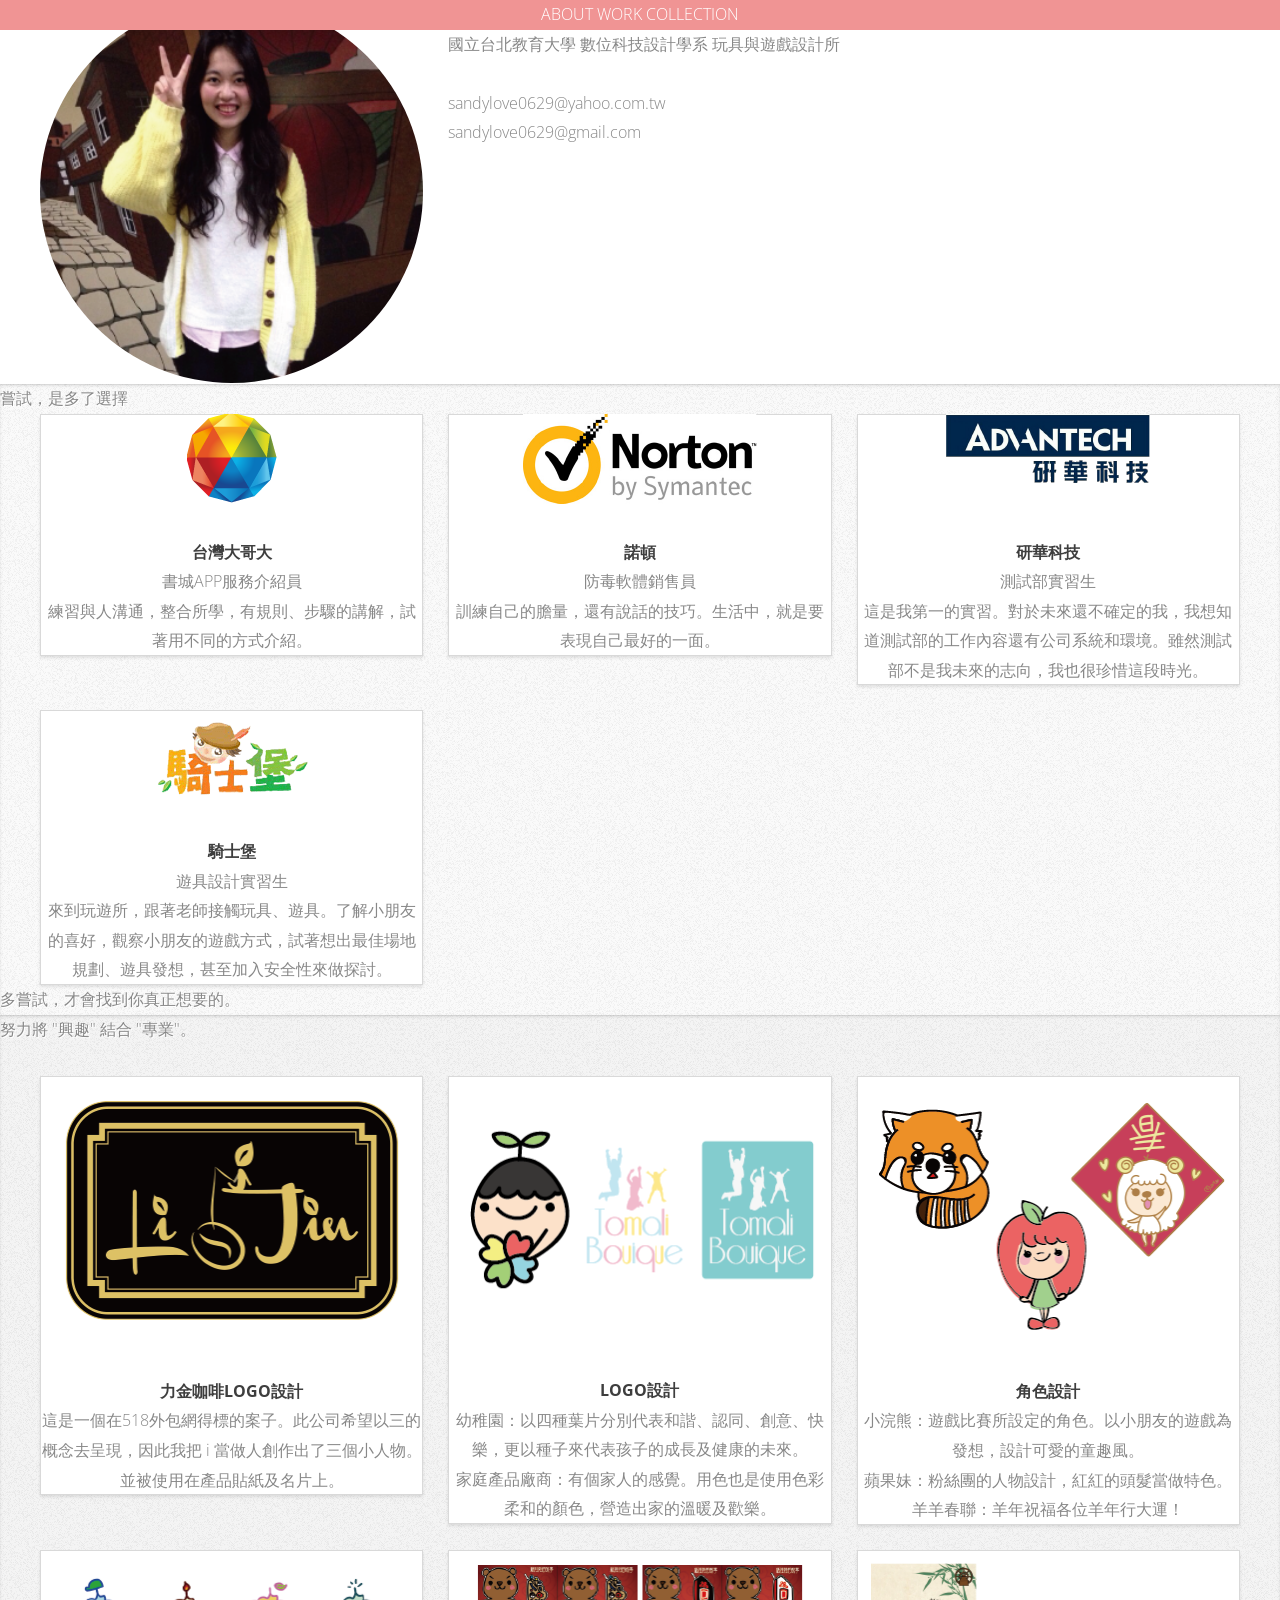
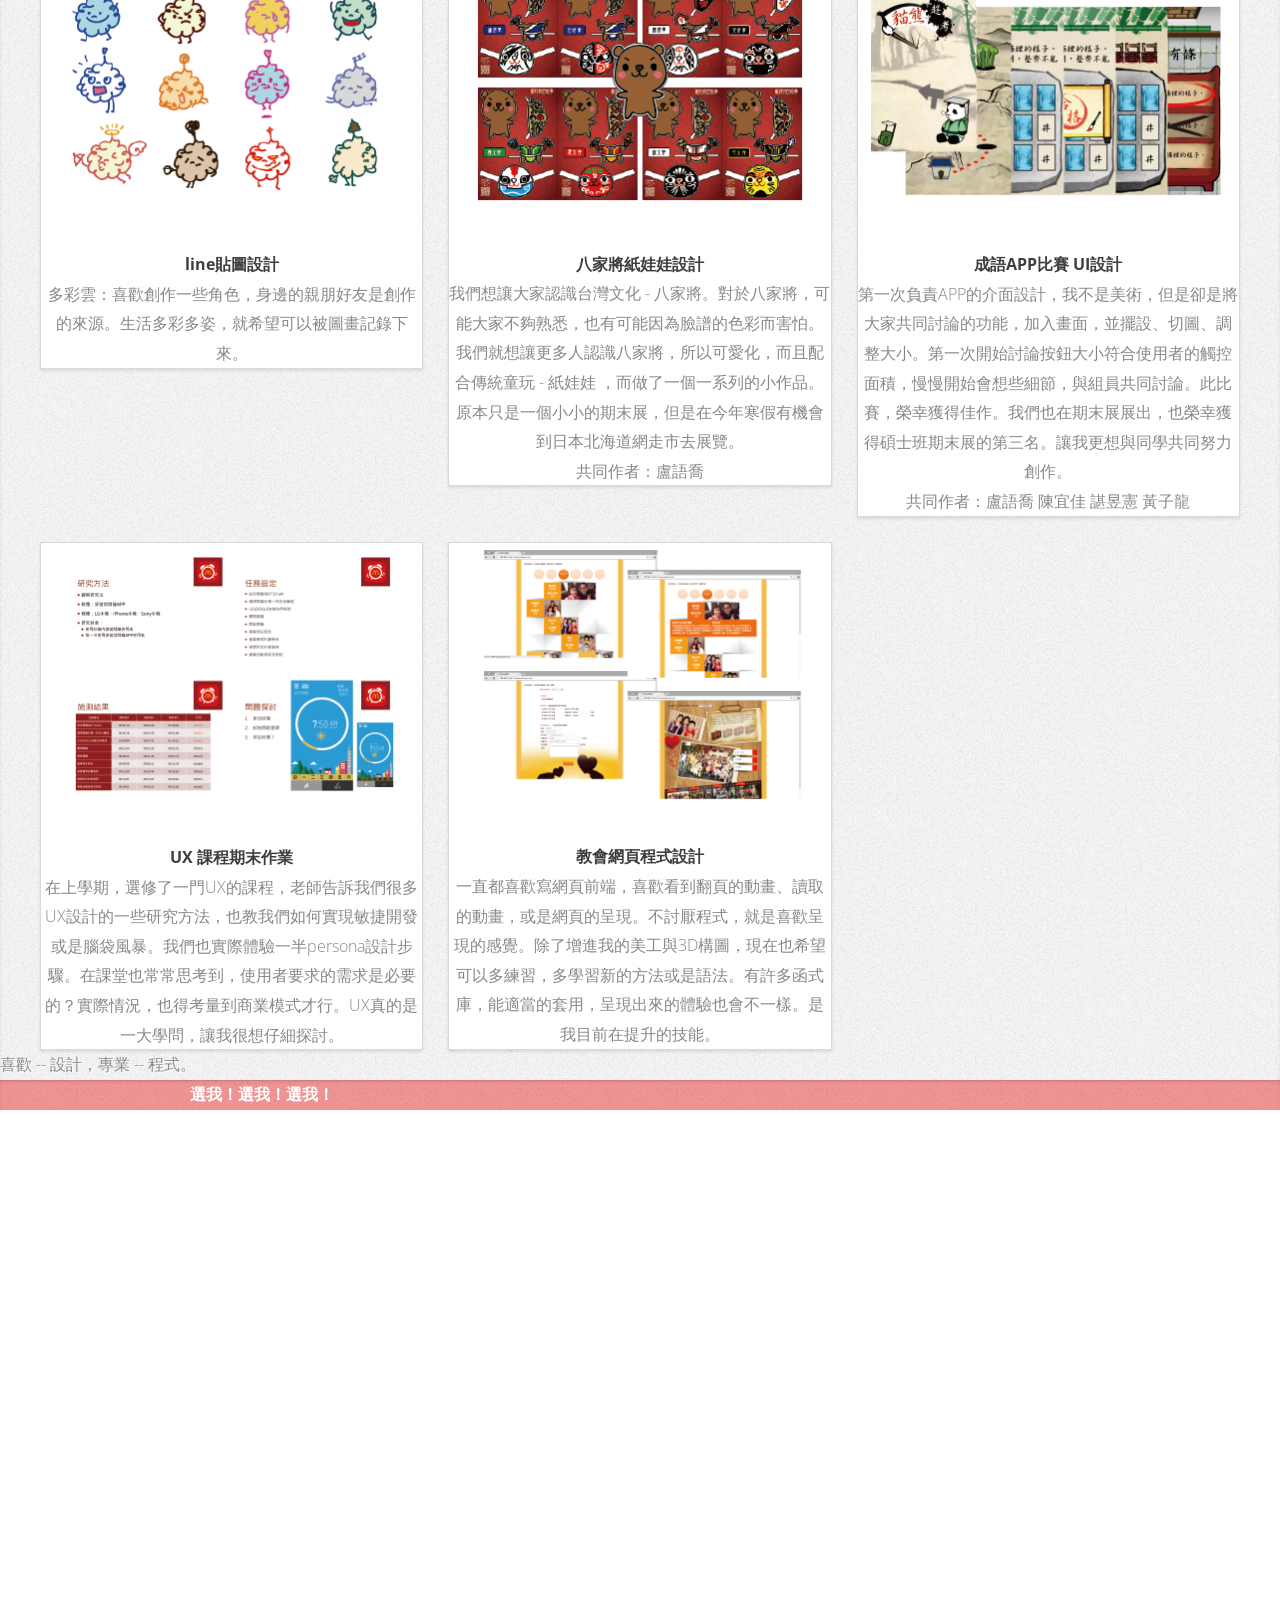
==== commit 3292ebca: "FIX index.html" ====
--- a/index.html
+++ b/index.html
@@ -103,7 +103,7 @@
 			<div class="wrapper style3">
 				<article id="portfolio">
 					<header>
-						<p>努力將 "喜歡" 結合 "專業"。</p>
+						<p>努力將 "興趣" 結合 "專業"。</p>
 					</header>
 					<div class="container">
 						<div class="row">
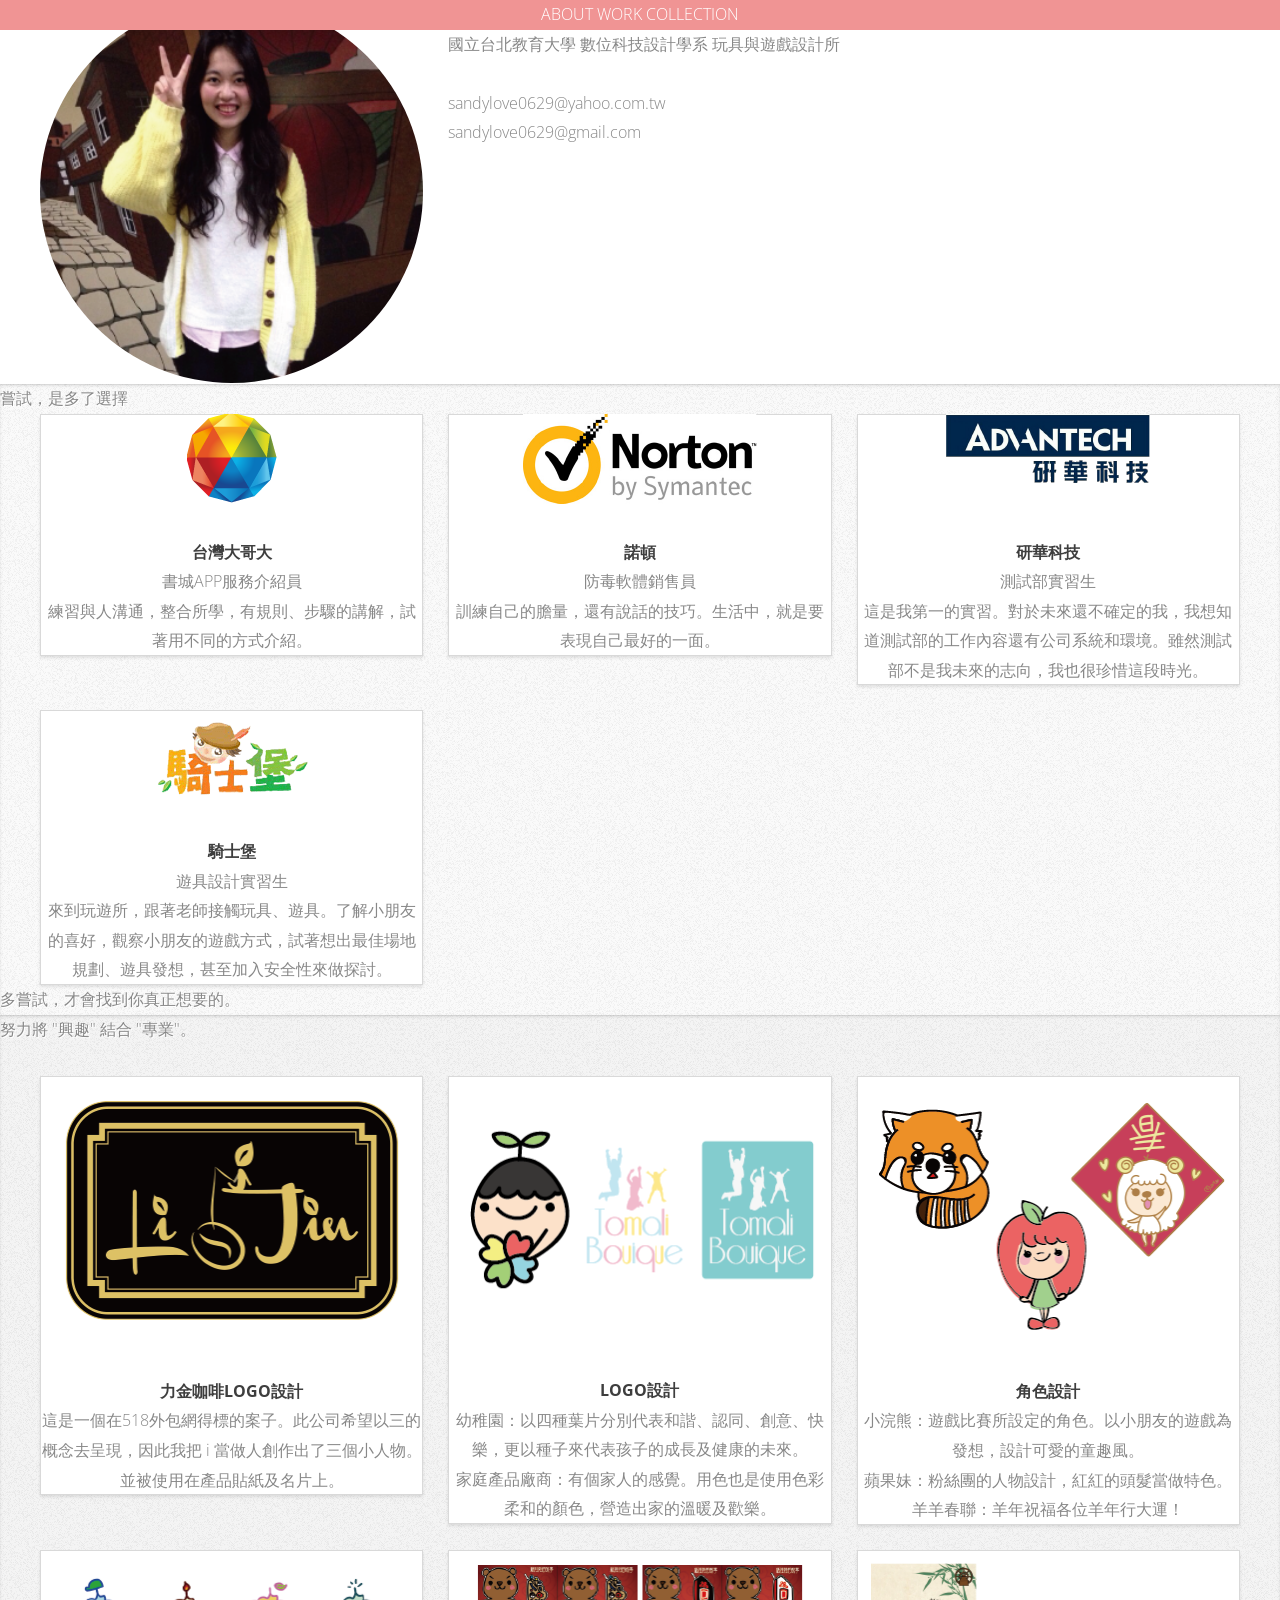
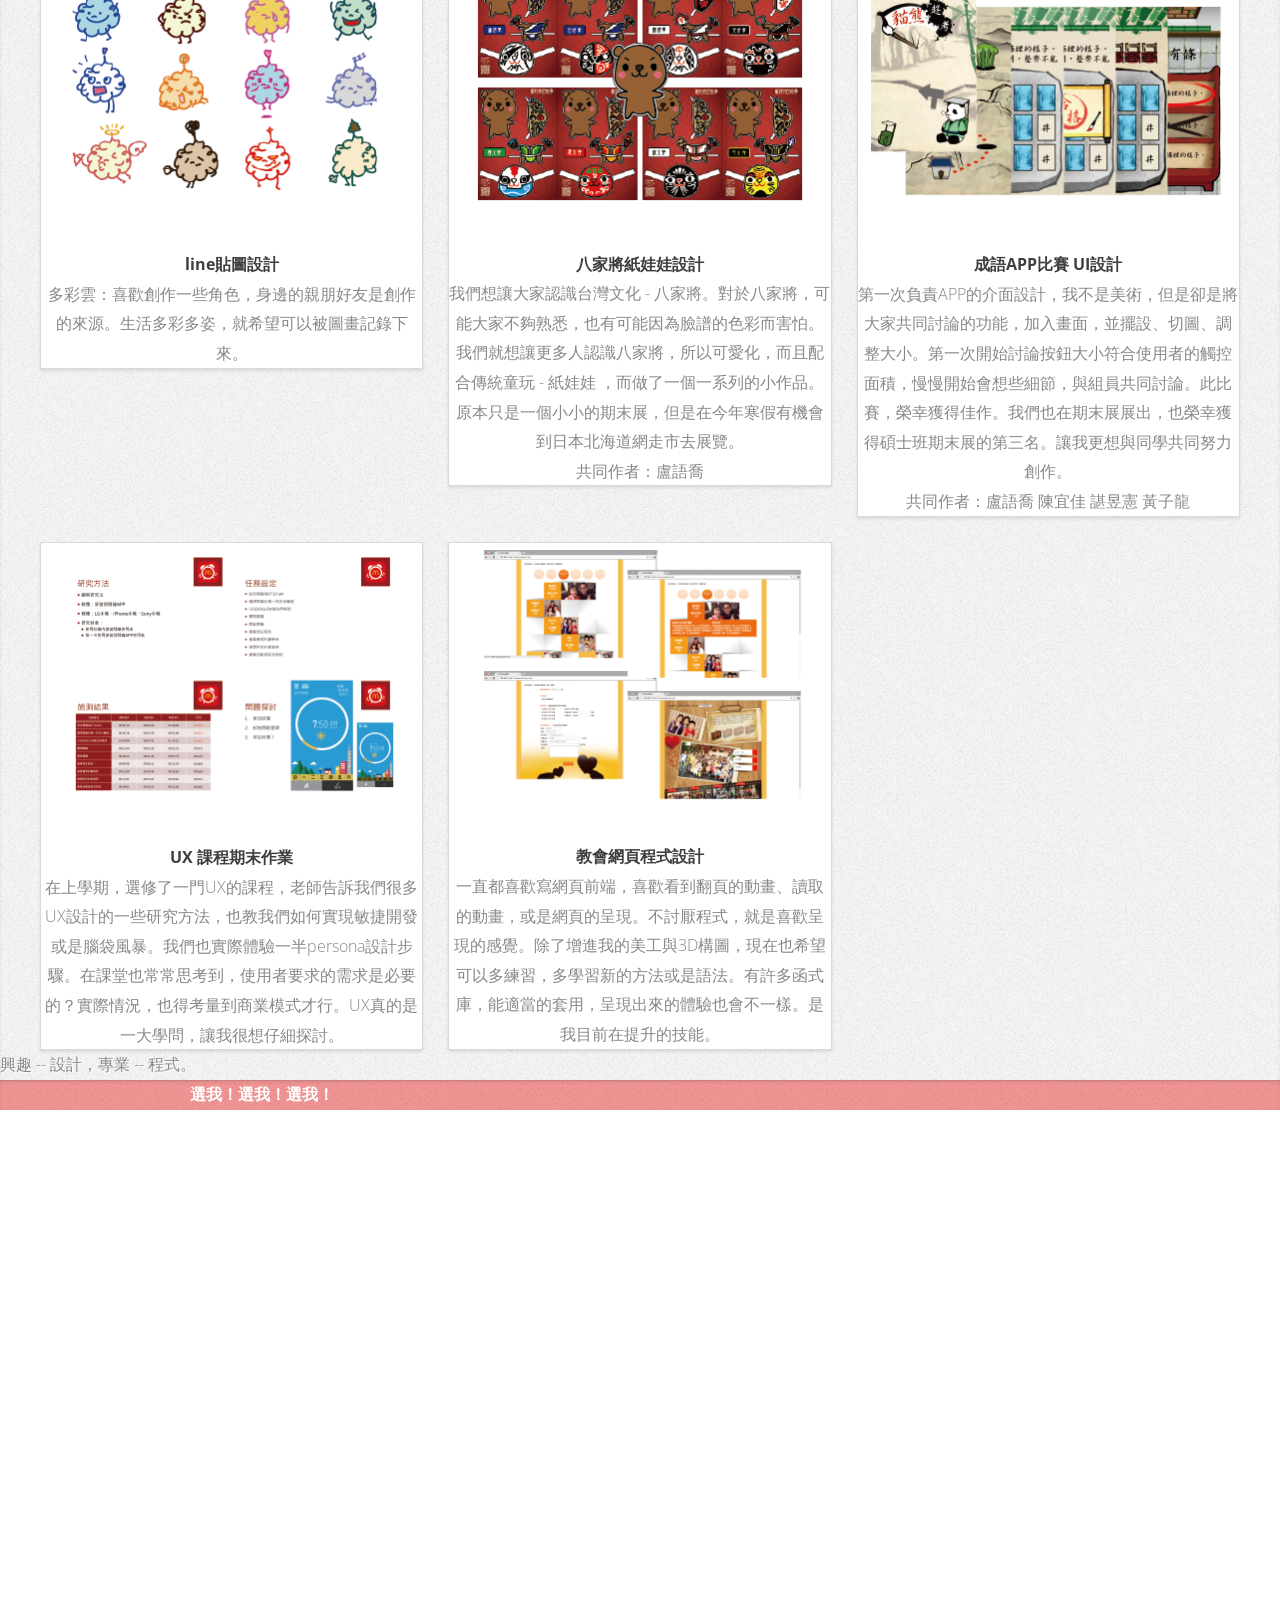
==== commit 747ae5a7: "FIX index.html" ====
--- a/index.html
+++ b/index.html
@@ -169,7 +169,7 @@
 						</div>
 					</div>
 					<footer>
-						喜歡 -- 設計，專業 -- 程式。<br>
+						興趣 -- 設計，專業 -- 程式。<br>
 					</footer>
 				</article>
 			</div>
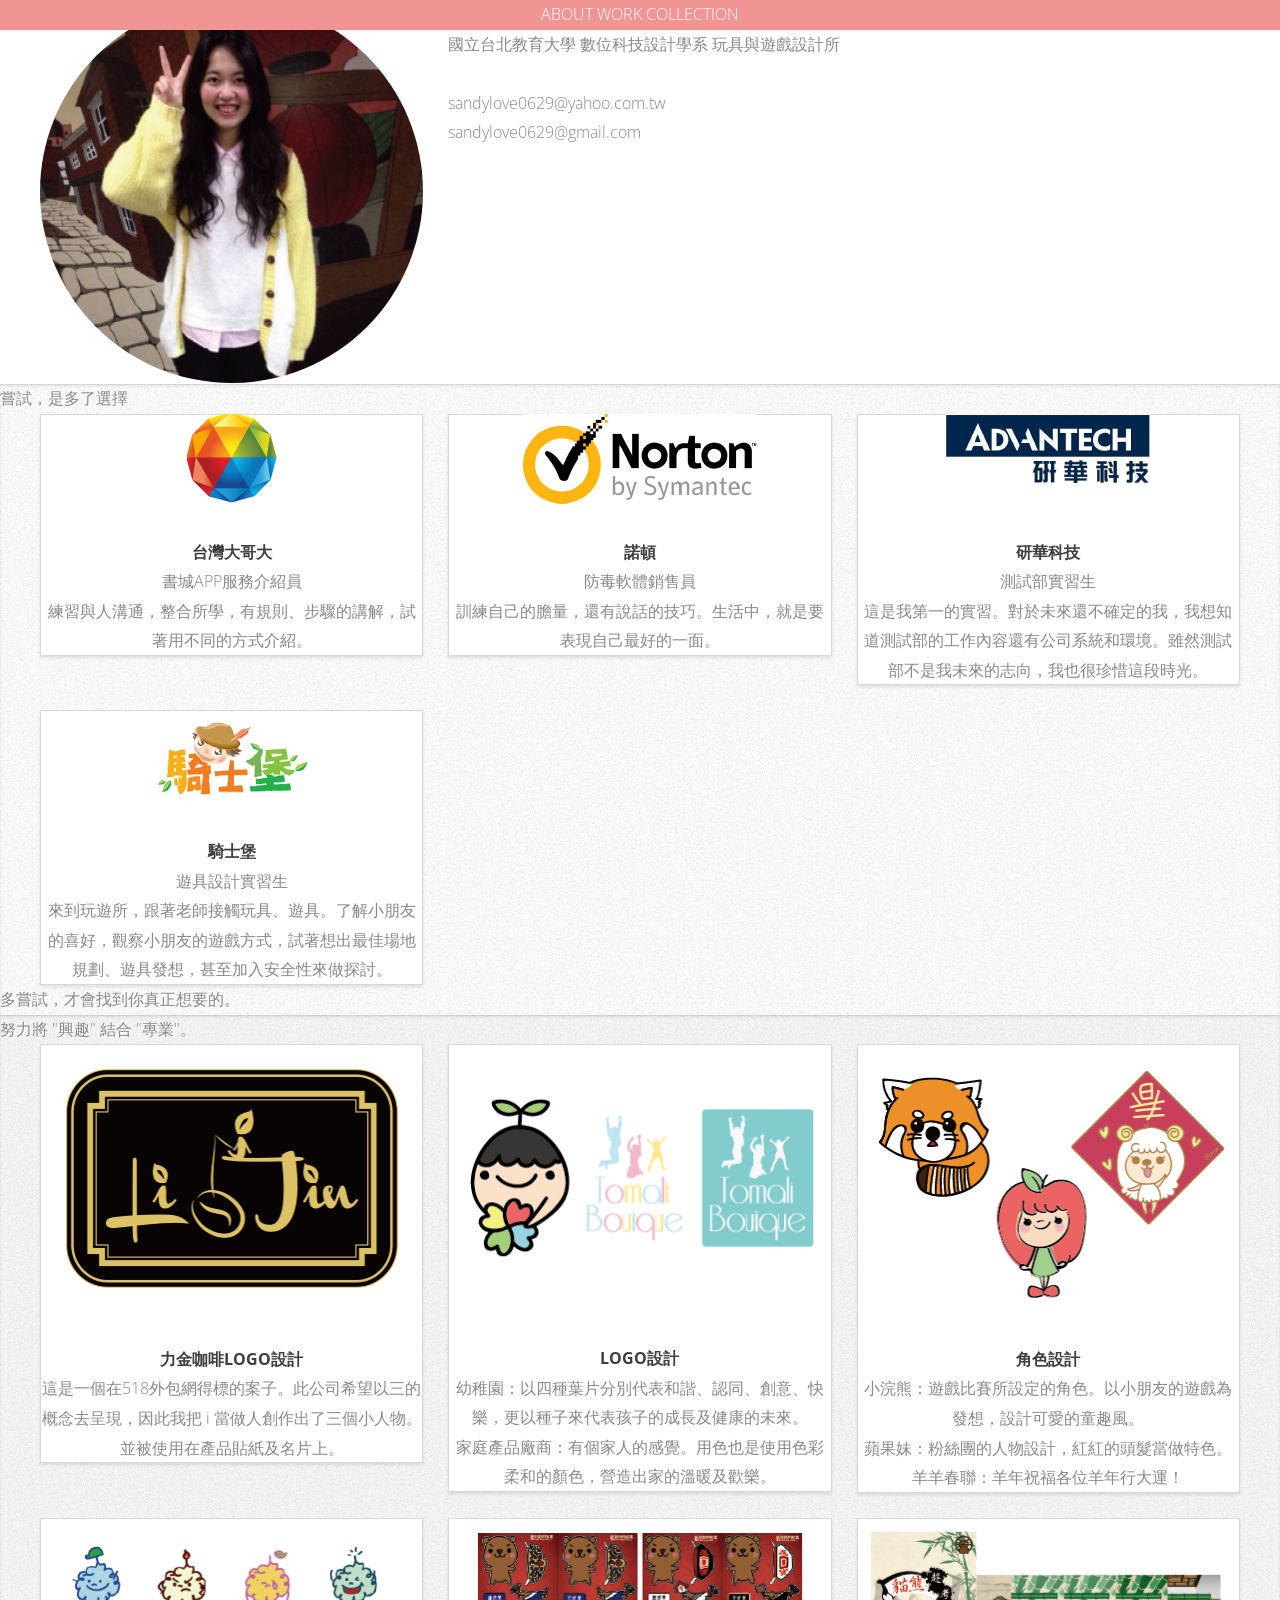
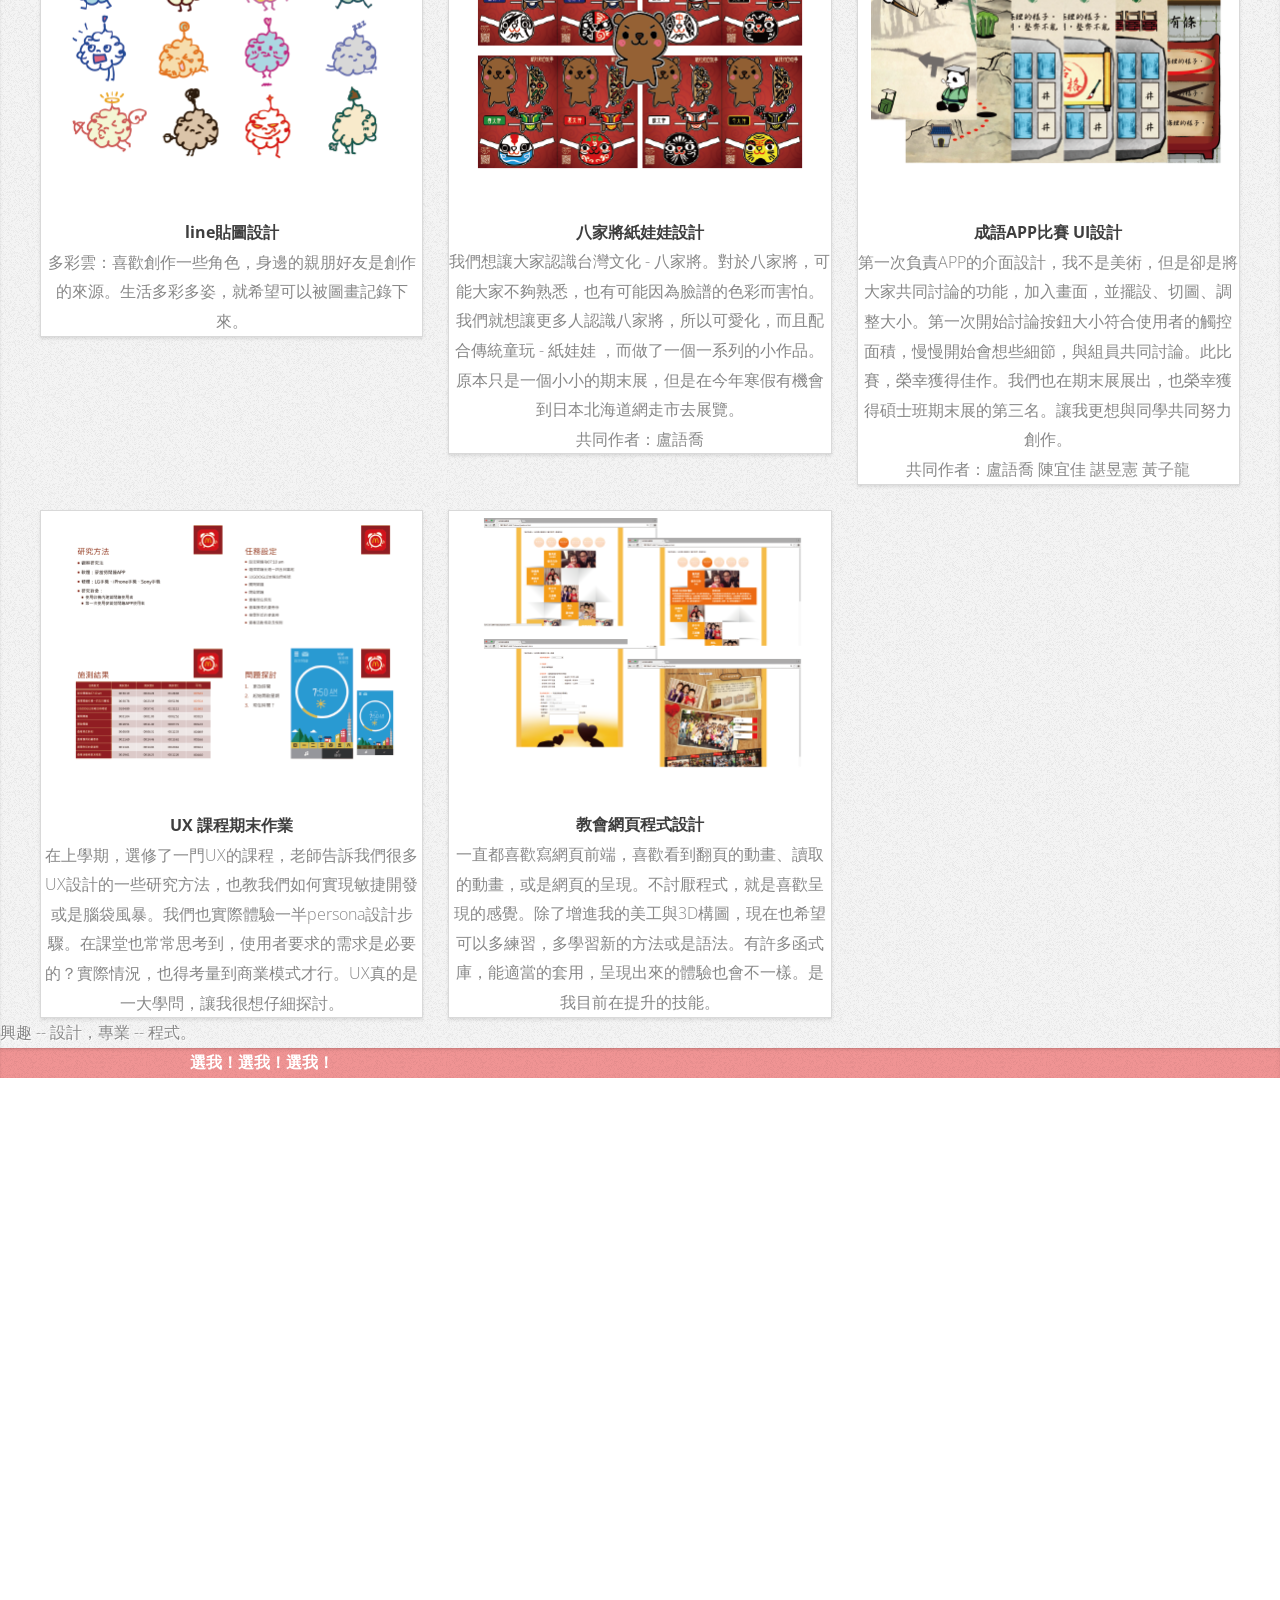
==== commit d27df458: "FIX" ====
--- a/index.html
+++ b/index.html
@@ -6,7 +6,7 @@
 -->
 <html>
 	<head>
-		<title>Miniport by HTML5 UP</title>
+		<title>Milky Resume</title>
 		<meta http-equiv="content-type" content="text/html; charset=utf-8" />
 		<meta name="description" content="" />
 		<meta name="keywords" content="" />
@@ -15,6 +15,7 @@
 		<script src="js/jquery.scrolly.min.js"></script>
 		<script src="js/skel.min.js"></script>
 		<script src="js/init.js"></script>
+        
 		<noscript>
 			<link rel="stylesheet" href="css/skel.css" />
 			<link rel="stylesheet" href="css/style.css" />
@@ -36,7 +37,9 @@
 			</nav>
 
 		<!-- Home -->
+        <div class="main">
 			<div class="wrapper style1 first">
+                
 				<article class="container" id="top">
 					<div class="row">
 						<div class="4u">
@@ -52,6 +55,7 @@
 						</div>
 					</div>
 				</article>
+                
 			</div>
 
 		<!-- Work -->
@@ -103,7 +107,7 @@
 			<div class="wrapper style3">
 				<article id="portfolio">
 					<header>
-						<p>努力將 "興趣" 結合 "專業"。</p>
+						努力將 "興趣" 結合 "專業"。
 					</header>
 					<div class="container">
 						<div class="row">
@@ -193,6 +197,6 @@
 					</footer>
 				</article>
 			</div>
-
+        </div>
 	</body>
 </html>
